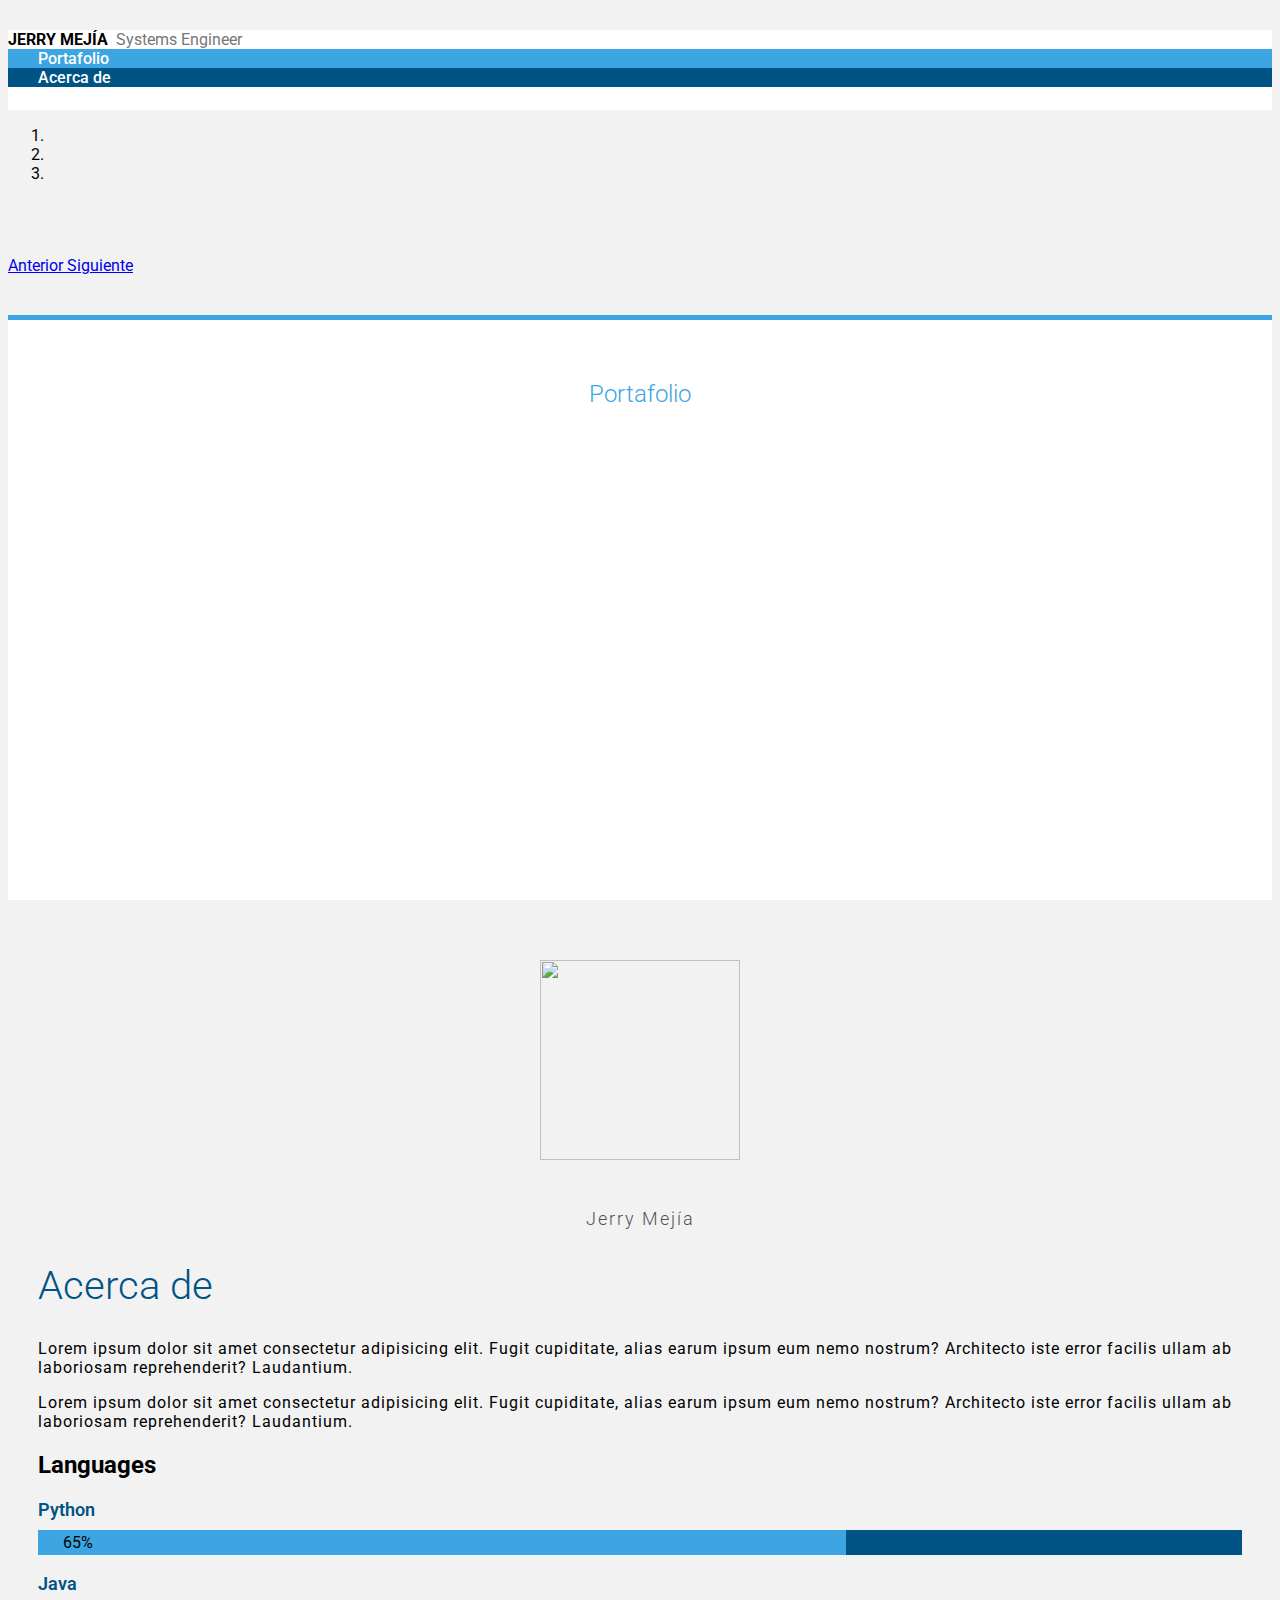
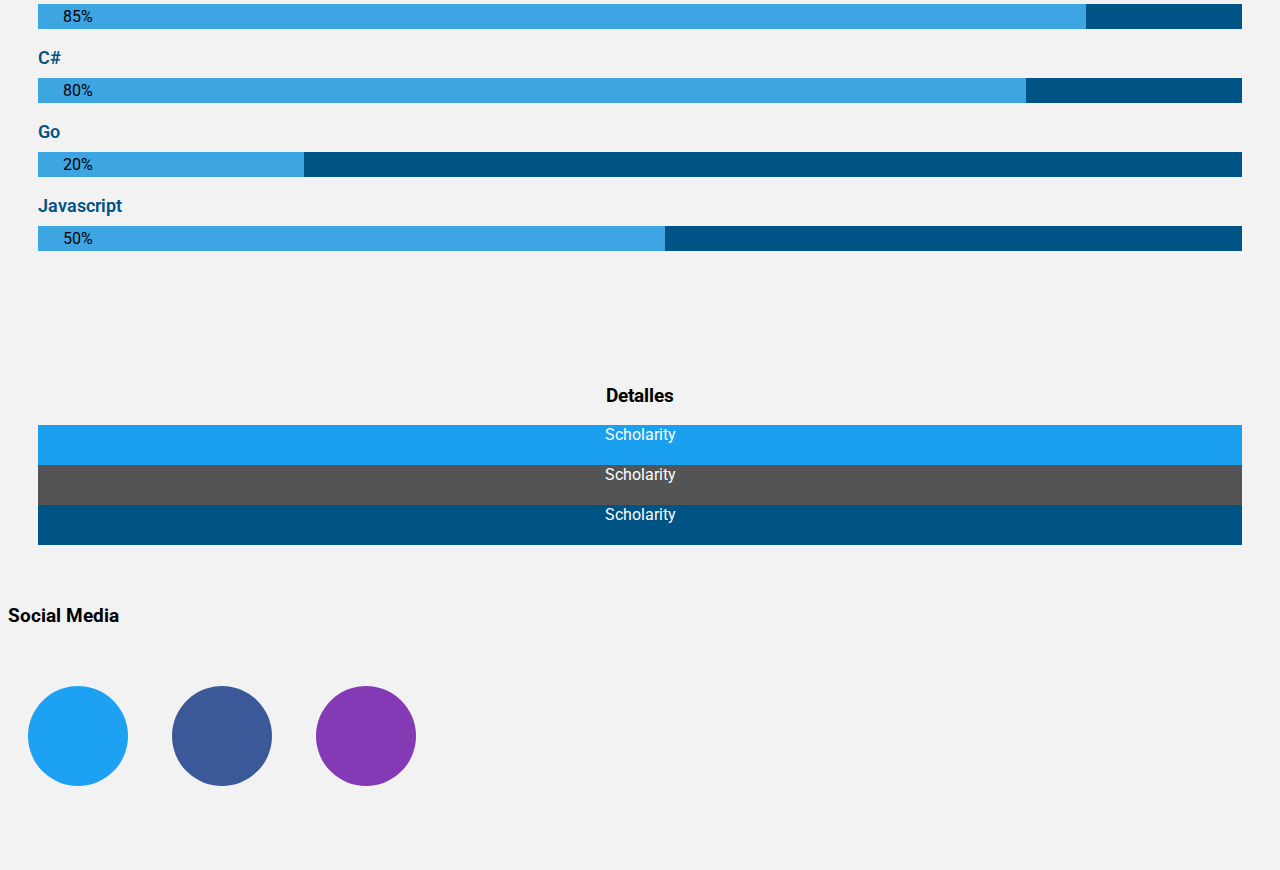
==== index.htm @ 3af6c154 "finished main page" ====
<!DOCTYPE html>
<html lang="es">

<head>
    <meta charset="UTF-8">
    <meta name="viewport" content="width=device-width, initial-scale=1.0">
    <meta http-equiv="X-UA-Compatible" content="ie=edge">
    <link rel="stylesheet" href="css/bootstrap.min.css">
    <script src="https://code.jquery.com/jquery-3.3.1.slim.min.js" integrity="sha384-q8i/X+965DzO0rT7abK41JStQIAqVgRVzpbzo5smXKp4YfRvH+8abtTE1Pi6jizo" crossorigin="anonymous"></script>
    <script src="js/bootstrap.min.js"></script>
    <link href="https://fonts.googleapis.com/css?family=Roboto:300,400,500,700" rel="stylesheet">
    <link rel="stylesheet" href="css/fontello.css">
    <link rel="stylesheet" href="css/styles.css">
    <script src="js/scripts.js"></script>
    <title>Jerry Mejia</title>
</head>

<body>
    <header>

        <div class="container">
            <div class="row nav rounded-top align-items-stretch justify-content-between">
                <div class="col-md-12 col-lg logo d-flex align-items-center justify-content-center justify-content-lg-start">
                    <h2>Jerry Mejía</h2>
                    <span class="icono icon-dot"></span>
                    <p>Systems Engineer</p>
                </div>
                <nav class="col-md-12 col-lg-auto menu d-flex align-items-stretch flex-wrap flex-sm-nowrap">
                    <a href="#portafolio" class="menu-c1 d-flex align-items-center">
                        <div class="d-flex flex-column text-center">
                            <span>Portafolio</span>
                            <i class="icono icon-briefcase"></i>
                        </div>
                    </a>
                    <a href="#acerca" class="menu-c2 d-flex align-items-center">
                        <div class="d-flex flex-column text-center">
                            <span>Acerca de</span>
                            <i class="icono icon-user"></i>
                        </div>
                    </a>
                    <!--
                    <a href="#" class="menu-c3 d-flex align-items-center">
                        <div class="d-flex flex-column text-center">
                            <span>Contacto</span>
                            <i class="icono icon-mail"></i>
                        </div>
                    </a>
                    -->
                </nav>
            </div>

            <div class="row nav-slider">
                <div class="col">
                    <section class="carousel slide" id="slider" data-ride="carousel">
                        <ol class="carousel-indicators">
                            <li data-target="#slider" data-slide-to="0" class="active"></li>
                            <li data-target="#slider" data-slide-to="1"></li>
                            <li data-target="#slider" data-slide-to="2"></li>
                        </ol>
                        <div class="carousel-inner">
                            <article class="carousel-item active">
                                <img src="img/slide1.jpg" alt="" class="d-block img-fluid">
                            </article>
                            <article class="carousel-item">
                                <img src="img/slide2.jpg" alt="" class="d-block img-fluid">
                            </article>
                            <article class="carousel-item">
                                <img src="img/slide3.jpg" alt="" class="d-block img-fluid">
                            </article>
                        </div>
                        <a href="#slider" class="carousel-control-prev" data-slide="prev">
                            <span class="carousel-control-prev-icon" aria-hidden="true"></span>
                            <span class="sr-only">Anterior</span>
                        </a>
                        <a href="#slider" class="carousel-control-next" data-slide="next">
                            <span class="carousel-control-next-icon" aria-hidden="true"></span>
                            <span class="sr-only">Siguiente</span>
                        </a>
                    </section>
                </div>
            </div>
        </div>
    </header>

    <main>
        <div class="container">
            <section class="row portafolio" id="portafolio">
                <div class="col">
                    <h2 class="titulo">Portafolio</h2>
                    <article class="row galeria justify-content-center">
                        <div class="cont-img col-6 col-lg-4">
                            <a href="#" data-toggle="modal" data-target="#modal">
                                <img src="img/img-1.jpg" class="img-fluid imagen" alt="">
                            </a>
                        </div>

                        <div class="cont-img col-12 col-lg-8">
                            <a href="#" data-toggle="modal" data-target="#modal">
                                <img src="img/img-2.jpg" class="img-fluid imagen" alt="">
                            </a>
                        </div>

                        <div class="cont-img col-12 col-lg-8">
                            <a href="#" data-toggle="modal" data-target="#modal">
                                <img src="img/img-3.jpg" class="img-fluid imagen" alt="">
                            </a>
                        </div>

                        <div class="cont-img col-6 col-lg-4">
                            <a href="#" data-toggle="modal" data-target="#modal">
                                <img src="img/img-4.jpg" class="img-fluid imagen" alt="">
                            </a>
                        </div>

                        <div class="cont-img col-6 col-lg-4">
                            <a href="#" data-toggle="modal" data-target="#modal">
                                <img src="img/img-5.jpg" class="img-fluid imagen" alt="">
                            </a>
                        </div>

                        <div class="cont-img col-6 col-lg-4">
                            <a href="#" data-toggle="modal" data-target="#modal">
                                <img src="img/img-6.jpg" class="img-fluid imagen" alt="">
                            </a>
                        </div>

                        <div class="cont-img col-6 col-lg-4">
                            <a href="#" data-toggle="modal" data-target="#modal">
                                <img src="img/img-7.jpg" class="img-fluid imagen" alt="">
                            </a>
                        </div>

                        <div class="modal fade" id="modal">
                            <div class="modal-dialog d-flex justify-content-center align-items-center">
                                <div class="modal-content">
                                    <img src="" alt="" id="img-modal">
                                </div>
                            </div>
                        </div>
                    </article>
                </div>
            </section>

            <section class="row acerca-de" id="acerca">
                <div class="col-12 col-lg-4 profile-photo">
                    <img src="img/profile.jpg" alt="" class="rounded-circle img-fluid" width="200px" height="200px">
                    <p class="nombre">Jerry Mejía</p>
                </div>
                <div class="col-12 col-lg-8 info">
                    <h2 class="titulo">Acerca de</h2>
                    <p class="resumen">Lorem ipsum dolor sit amet consectetur adipisicing elit. Fugit cupiditate, alias earum ipsum eum nemo nostrum? Architecto iste error facilis ullam ab laboriosam reprehenderit? Laudantium.</p>
                    <p class="resumen">Lorem ipsum dolor sit amet consectetur adipisicing elit. Fugit cupiditate, alias earum ipsum eum nemo nostrum? Architecto iste error facilis ullam ab laboriosam reprehenderit? Laudantium.</p>
                    <h2>Languages</h2>

                    <p class="label">Python</p>
                    <div class="progress">
                        <div class="progress-bar" style="width: 65%;">65%</div>
                    </div>
                    <p class="label">Java</p>
                    <div class="progress">
                        <div class="progress-bar" style="width: 85%;">85%</div>
                    </div>
                    <p class="label">C#</p>
                    <div class="progress">
                        <div class="progress-bar" style="width: 80%">80%</div>
                    </div>
                    <p class="label">Go</p>
                    <div class="progress">
                        <div class="progress-bar" style="width: 20%">20%</div>
                    </div>
                    <p class="label">Javascript</p>
                    <div class="progress">
                        <div class="progress-bar" style="width: 50%">50%</div>
                    </div>
                </div>
            </section>
            <section class="row links">
                <div class="col-12" style="text-align: center;">
                    <h3>Detalles</h3>
                </div>
                <article class="col-4 menu--inf menu--inf--1">
                    <a href="scholarship.htm">Scholarity</a>
                </article>
                <article class="col-4 menu--inf menu--inf--2">
                    <a href="scholarship.htm">Scholarity</a>
                </article>
                <article class="col-4 menu--inf menu--inf--3">
                    <a href="scholarship.htm">Scholarity</a>
                </article>

            </section>
        </div>
    </main>

    <footer>
        <div class="row justify-content-center">
            <h3 class="col-auto">Social Media</h3>
        </div>
        <div class="row social-media justify-content-center">

            <div class="col-auto">
                <a href="https://twitter.com/absolutefoo" target="blank" class="icono icon-twitter tw"></a>
                <a href="https://www.facebook.com/isco.mejia157" target="blank" class="icono icon-facebook fb"></a>
                <a href="https://www.instagram.com/isco_mejia15" target="blank" class="icono icon-instagram ig"></a>
            </div>
        </div>
    </footer>
</body>

</html>
---- css/styles.css ----
body {
  background: #f2f2f2;
  font-family: "Roboto", sans-serif;
}

header {
  margin-top: 30px;
}

header .nav {
  min-height: 80px;
  overflow: hidden;
  background: #fff;
}

header .logo h2,
header .logo span,
header .logo p {
  font-size: 16px;
  display: inline-block;
  margin: 0;
}

header .logo h2 {
  font-weight: 700;
  text-transform: uppercase;
}

header .logo .icono {
  color: #bfbfbf;
}

header .logo p {
  color: #777777;
}

/* Extends */
header .menu {
  padding: 0;
}

header .menu a {
  display: block;
  text-decoration: none;
  color: #fff;
  padding: 0 30px;
}

header .menu a div span {
  font-weight: 500;
}

header .menu-c1 {
  background: #3da5e2;
}

header .menu-c2 {
  background: #005385;
}

header .menu-c3 {
  background: #003855;
}

header .menu-c1:hover {
  background: #1ba0ef;
}

header .menu-c2:hover {
  background: #00426a;
}

header .menu-c3:hover {
  background: #002d44;
}

.nav-slider {
  margin-bottom: 40px;
}

.nav-slider .col {
  padding: 0;
}

.portafolio {
  background: #fff;
  border-top: 5px solid #3da5e2;
}

.portafolio .titulo {
  padding: 40px 0;
  text-align: center;
  color: #3da5e2;
  font-family: "Roboto", sans-serif;
  font-weight: 300;
}

.portafolio .galeria .cont-img {
  margin-bottom: 40px;
  max-height: 180px;
  overflow: hidden;
}

.portafolio .galeria .cont-img a {
  display: inline-block;
  background: #3da5e2;
}

.portafolio .galeria .cont-img:hover img {
  opacity: 0.3;
}

.portafolio .modal-dialog {
  width: 100%;
  height: 100%;
  max-height: 100%;
}

.modal .modal-dialog .modal-content {
  width: auto;
}

.acerca-de {
  padding: 30px;
  margin-bottom: 40px;
}

.acerca-de .profile-photo {
  margin-top: 30px;
  text-align: center;
}

.acerca-de .profile-photo img {
  margin-bottom: 30px;
}

.acerca-de .profile-photo .nombre {
  color: #545454;
  font-weight: 300;
  font-size: 18px;
  letter-spacing: 2px;
}

.acerca-de .info .titulo {
  color: #005385;
  font-family: "Roboto", sans-serif;
  font-weight: 300;
  font-size: 40px;
  margin-bottom: 30px;
}

.acerca-de .info .resumen {
  letter-spacing: 1px;
}

.acerca-de .info .label {
  font-size: 18px;
  font-weight: 600;
  color: #005385;
  margin-bottom: 10px;
}

.acerca-de .info .progress {
  background-color: #005385;
  border-radius: 0;
  margin-bottom: 15px;
  height: 25px;
}

.acerca-de .info .progress-bar {
  background-color: #3da5e2;
  line-height: 25px;
  text-align: left;
  padding-left: 25px;
}

.contacto {
  padding: 40px 0;
  border-top: 1px solid #cbcbcb;
  margin-bottom: 40px;
}

.contacto .titulo {
  color: #003855;
  font-family: "Roboto", sans-serif;
  text-align: center;
  font-weight: 300;
  font-size: 40px;
  margin-bottom: 40px;
}

.formulario textarea {
  padding: 15px;
  font-family: "Roboto", sans-serif;
  margin-bottom: 30px;
  width: 100%;
  height: 150px;
  min-height: 150px;
  max-height: 250px;
}

.formulario #submitbtn {
  font-family: "Roboto", sans-serif;
}

.social-media {
  padding: 40px 0;
  margin-bottom: 40px;
}

.social-media .icono {
  width: 100px;
  height: 100px;
  font-size: 40px;
  line-height: 100px;
  text-align: center;
  background-color: #cbcbcb;
  display: inline-block;
  margin: 0 20px;
  text-decoration: none;
  border-radius: 100px;
  transition: all 0.3s ease;
  color: #fff;
}

.social-media .tw {
  background: #1da1f2;
}

.social-media .fb {
  background: #3b5998;
}

.social-media .ig {
  background: #833ab4;
}

.links {
  padding: 30px;
  margin-bottom: 30px;
}
.links .menu--inf {
  height: 40px;
  text-align: center;
}
.links .menu--inf--1 {
  background-color: #1ba0ef;
}
.links .menu--inf--2 {
  background-color: #545454;
}
.links .menu--inf--3 {
  background-color: #005385;
}
.links .menu--inf a {
  display: block;
  text-decoration: none;
  color: #fff;
  padding: 0 30px;
}
.links .menu a {
  display: block;
  text-decoration: none;
  color: #fff;
  padding: 0 30px;
}

/*scholarity.htm*/
/* MEDIA QUERIES */
@media screen and (max-width: 991px) {
  .logo {
    height: 76px;
  }

  .menu {
    min-height: 76px;
  }

  .menu a {
    width: 100%;
  }

  .menu div {
    width: 100%;
  }

  .portafolio .galeria .cont-img:nth-child(1) {
    order: 1;
  }

  .portafolio .galeria .cont-img:nth-child(2) {
    order: 3;
  }

  .portafolio .galeria .cont-img:nth-child(3) {
    order: 6;
  }

  .portafolio .galeria .cont-img:nth-child(4) {
    order: 2;
  }

  .portafolio .galeria .cont-img:nth-child(5) {
    order: 4;
  }

  .portafolio .galeria .cont-img:nth-child(6) {
    order: 5;
  }

  .portafolio .galeria .cont-img:nth-child(7) {
    order: 7;
  }

  .modal .modal-dialog {
    width: 90%;
  }

  .modal .modal-dialog .modal-content {
    width: 100%;
    margin-left: 25px;
  }

  .modal .modal-dialog .modal-content img {
    width: 100%;
  }
}
@media screen and (max-width: 575px) {
  header {
    margin-top: 0;
    text-align: center;
  }

  header .logo h2,
header .logo p {
    font-size: 12px;
  }

  .social-media .icono {
    width: 50px;
    height: 50px;
    line-height: 50px;
    font-size: 20px;
  }
}

/*# sourceMappingURL=styles.css.map */
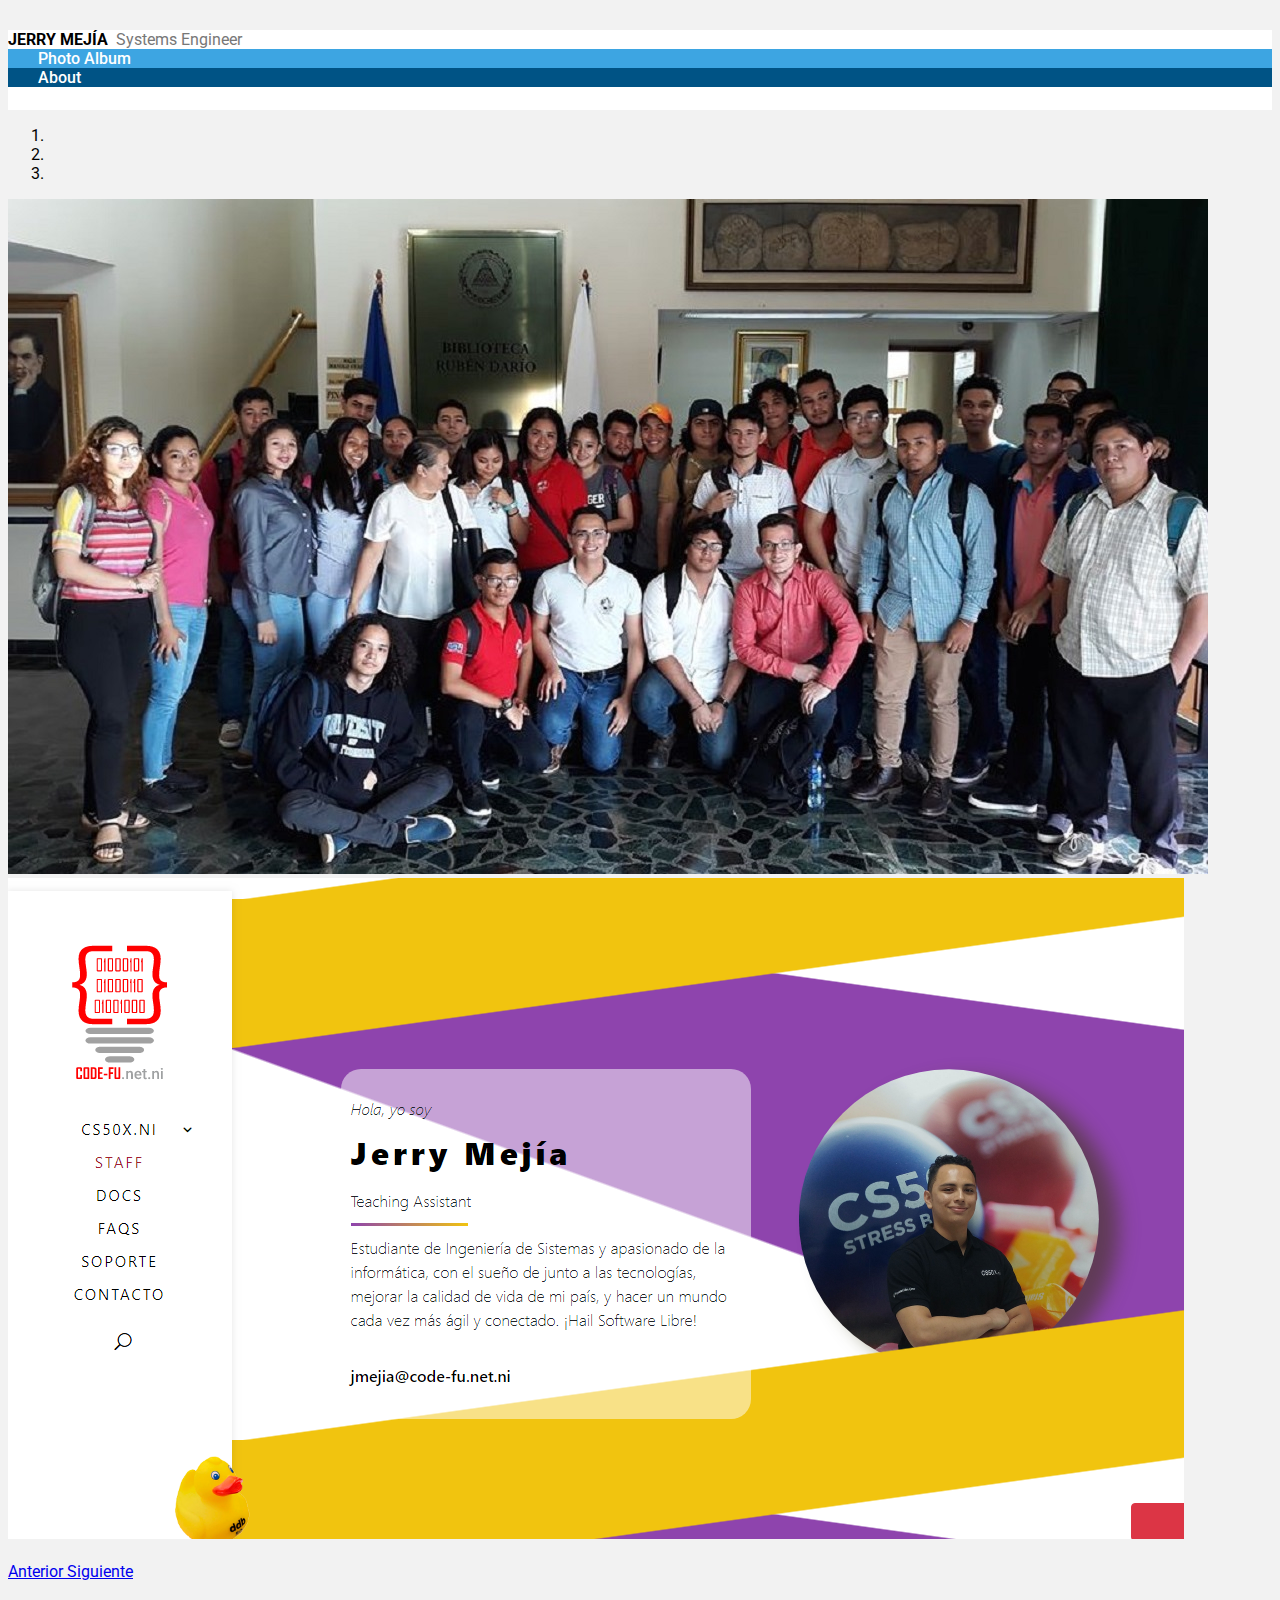
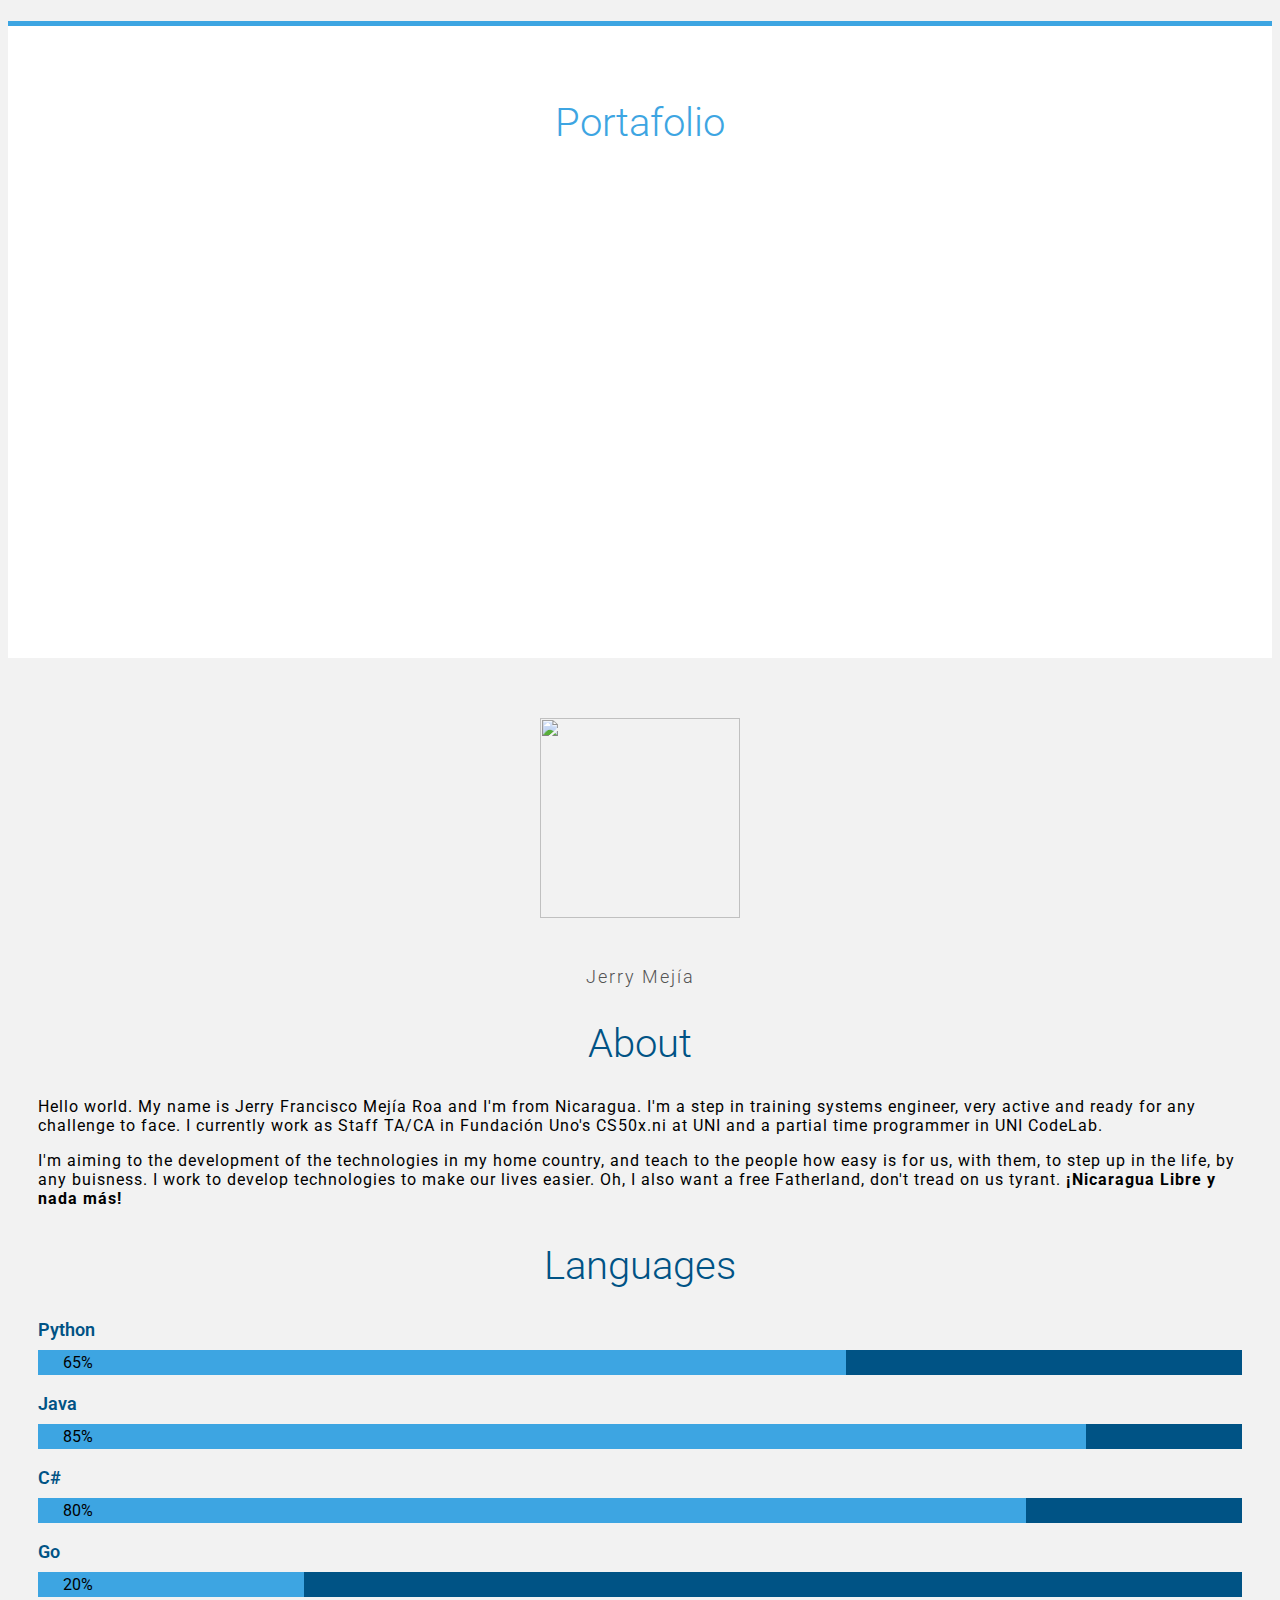
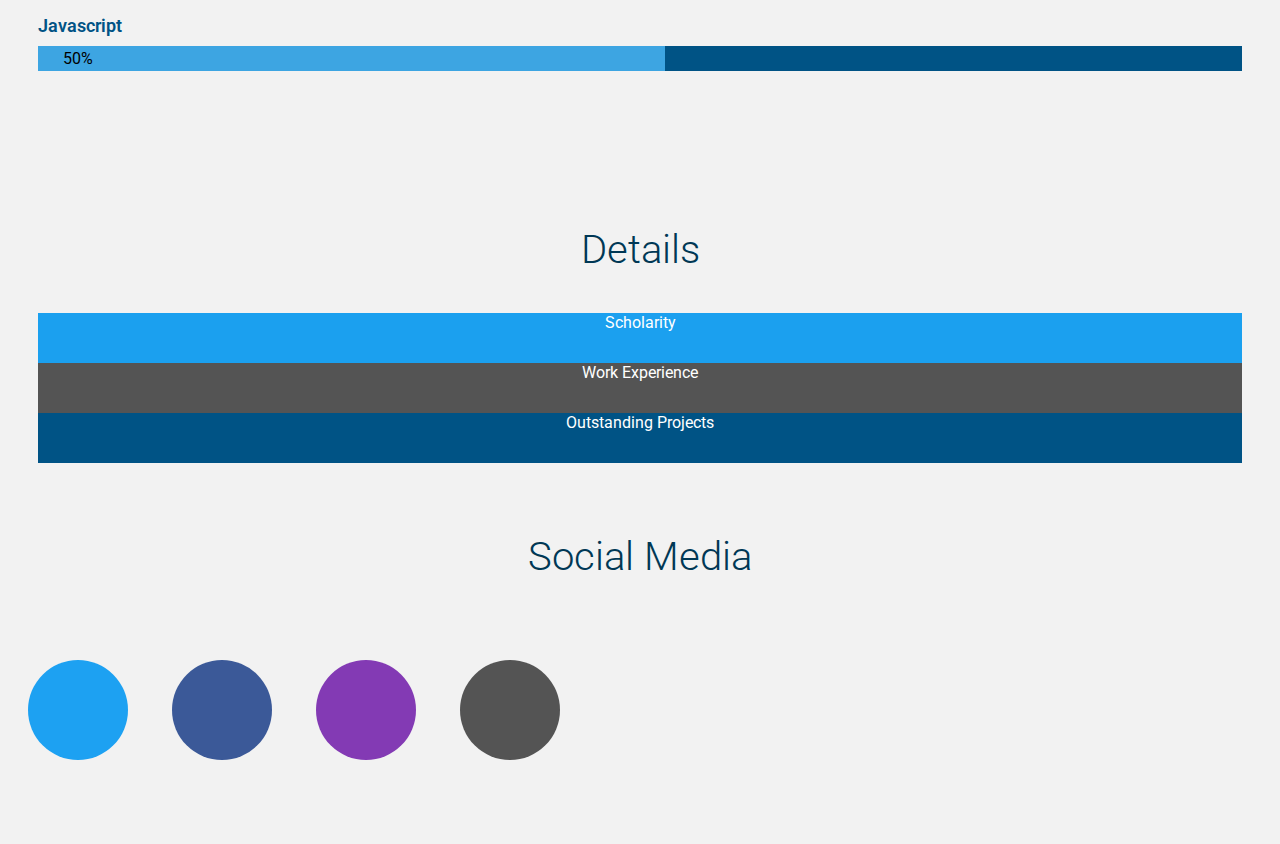
==== commit 7c538c97: "finished" ====
--- a/index.htm
+++ b/index.htm
@@ -1,5 +1,5 @@
 <!DOCTYPE html>
-<html lang="es">
+<html lang="en">
 
 <head>
     <meta charset="UTF-8">
@@ -28,13 +28,13 @@
                 <nav class="col-md-12 col-lg-auto menu d-flex align-items-stretch flex-wrap flex-sm-nowrap">
                     <a href="#portafolio" class="menu-c1 d-flex align-items-center">
                         <div class="d-flex flex-column text-center">
-                            <span>Portafolio</span>
+                            <span>Photo Album</span>
                             <i class="icono icon-briefcase"></i>
                         </div>
                     </a>
                     <a href="#acerca" class="menu-c2 d-flex align-items-center">
                         <div class="d-flex flex-column text-center">
-                            <span>Acerca de</span>
+                            <span>About</span>
                             <i class="icono icon-user"></i>
                         </div>
                     </a>
@@ -58,14 +58,14 @@
                             <li data-target="#slider" data-slide-to="2"></li>
                         </ol>
                         <div class="carousel-inner">
+                            <article class="carousel-item justify-content-center">
+                                <img src="img/sl1.jpg" alt="" class="d-block img-fluid">
+                            </article>
                             <article class="carousel-item active">
-                                <img src="img/slide1.jpg" alt="" class="d-block img-fluid">
+                                <img src="img/sl2.png" alt="" class="d-block img-fluid">
                             </article>
                             <article class="carousel-item">
-                                <img src="img/slide2.jpg" alt="" class="d-block img-fluid">
-                            </article>
-                            <article class="carousel-item">
-                                <img src="img/slide3.jpg" alt="" class="d-block img-fluid">
+                                <img src="img/sl3.jpg" alt="" class="d-block img-fluid">
                             </article>
                         </div>
                         <a href="#slider" class="carousel-control-prev" data-slide="prev">
@@ -143,14 +143,16 @@
 
             <section class="row acerca-de" id="acerca">
                 <div class="col-12 col-lg-4 profile-photo">
-                    <img src="img/profile.jpg" alt="" class="rounded-circle img-fluid" width="200px" height="200px">
+                    <img src="img/pp.jpg" alt="" class="rounded-circle img-fluid" width="200px" height="200px">
                     <p class="nombre">Jerry Mejía</p>
                 </div>
                 <div class="col-12 col-lg-8 info">
-                    <h2 class="titulo">Acerca de</h2>
-                    <p class="resumen">Lorem ipsum dolor sit amet consectetur adipisicing elit. Fugit cupiditate, alias earum ipsum eum nemo nostrum? Architecto iste error facilis ullam ab laboriosam reprehenderit? Laudantium.</p>
-                    <p class="resumen">Lorem ipsum dolor sit amet consectetur adipisicing elit. Fugit cupiditate, alias earum ipsum eum nemo nostrum? Architecto iste error facilis ullam ab laboriosam reprehenderit? Laudantium.</p>
-                    <h2>Languages</h2>
+                    <h2 class="titulo">About</h2>
+                    <p class="resumen">Hello world. My name is Jerry Francisco Mejía Roa and I'm from Nicaragua. I'm a step in training systems engineer, very active and ready for any challenge to face. I currently work as Staff TA/CA in Fundación Uno's CS50x.ni at UNI
+                        and a partial time programmer in UNI CodeLab.</p>
+                    <p class="resumen">I'm aiming to the development of the technologies in my home country, and teach to the people how easy is for us, with them, to step up in the life, by any buisness. I work to develop technologies to make our lives easier. Oh, I also
+                        want a free Fatherland, don't tread on us tyrant. <strong>¡Nicaragua Libre y nada más!</strong></p>
+                    <h2 class="titulo">Languages</h2>
 
                     <p class="label">Python</p>
                     <div class="progress">
@@ -176,16 +178,16 @@
             </section>
             <section class="row links">
                 <div class="col-12" style="text-align: center;">
-                    <h3>Detalles</h3>
+                    <h3 class="titulo">Details</h3>
                 </div>
                 <article class="col-4 menu--inf menu--inf--1">
                     <a href="scholarship.htm">Scholarity</a>
                 </article>
                 <article class="col-4 menu--inf menu--inf--2">
-                    <a href="scholarship.htm">Scholarity</a>
+                    <a href="works.htm">Work Experience</a>
                 </article>
                 <article class="col-4 menu--inf menu--inf--3">
-                    <a href="scholarship.htm">Scholarity</a>
+                    <a href="projects.htm">Outstanding Projects</a>
                 </article>
 
             </section>
@@ -194,7 +196,7 @@
 
     <footer>
         <div class="row justify-content-center">
-            <h3 class="col-auto">Social Media</h3>
+            <h3 class="col-auto titulo">Social Media</h3>
         </div>
         <div class="row social-media justify-content-center">
 
@@ -202,6 +204,7 @@
                 <a href="https://twitter.com/absolutefoo" target="blank" class="icono icon-twitter tw"></a>
                 <a href="https://www.facebook.com/isco.mejia157" target="blank" class="icono icon-facebook fb"></a>
                 <a href="https://www.instagram.com/isco_mejia15" target="blank" class="icono icon-instagram ig"></a>
+                <a href="mailto:jf_mejiar547@live.com" class="icono icon-mail mail"></a>
             </div>
         </div>
     </footer>
--- a/css/styles.css
+++ b/css/styles.css
@@ -201,6 +201,15 @@
 
 .formulario #submitbtn {
   font-family: "Roboto", sans-serif;
+}
+
+.titulo {
+  color: #003855;
+  font-family: "Roboto", sans-serif;
+  text-align: center;
+  font-weight: 300;
+  font-size: 40px;
+  margin-bottom: 40px;
 }
 
 .social-media {
@@ -235,12 +244,16 @@
   background: #833ab4;
 }
 
+.social-media .mail {
+  background: #545454;
+}
+
 .links {
   padding: 30px;
   margin-bottom: 30px;
 }
 .links .menu--inf {
-  height: 40px;
+  height: 50px;
   text-align: center;
 }
 .links .menu--inf--1 {
@@ -265,8 +278,54 @@
   padding: 0 30px;
 }
 
+.jumbotron {
+  margin: 0;
+  color: #1ba0ef;
+  text-align: center;
+  height: 50px;
+}
+
 /*scholarity.htm*/
+.schol .s-list {
+  margin-top: 20px;
+  border-top: #1ba0ef solid 5px;
+}
+.schol .s-list ul {
+  margin-top: 15px;
+}
+.schol .s-list .list-index {
+  font-weight: 500;
+  color: #005385;
+}
+
+/*Projects*/
+.proj-table-cont {
+  margin-top: 20px;
+  border-top: #1ba0ef solid 5px;
+}
+.proj-table-cont table tbody tr td .btn-light {
+  border: #777777 solid 1px;
+}
+
+/*Works*/
+.werks .s-list {
+  margin-top: 20px;
+  border-top: #1ba0ef solid 5px;
+}
+.werks .s-list ul {
+  margin-top: 15px;
+}
+.werks .s-list .list-index {
+  font-weight: 500;
+  color: #005385;
+}
+
 /* MEDIA QUERIES */
+@media screen and (max-width: 1199px) {
+  .carousel img {
+    min-width: 100%;
+  }
+}
 @media screen and (max-width: 991px) {
   .logo {
     height: 76px;
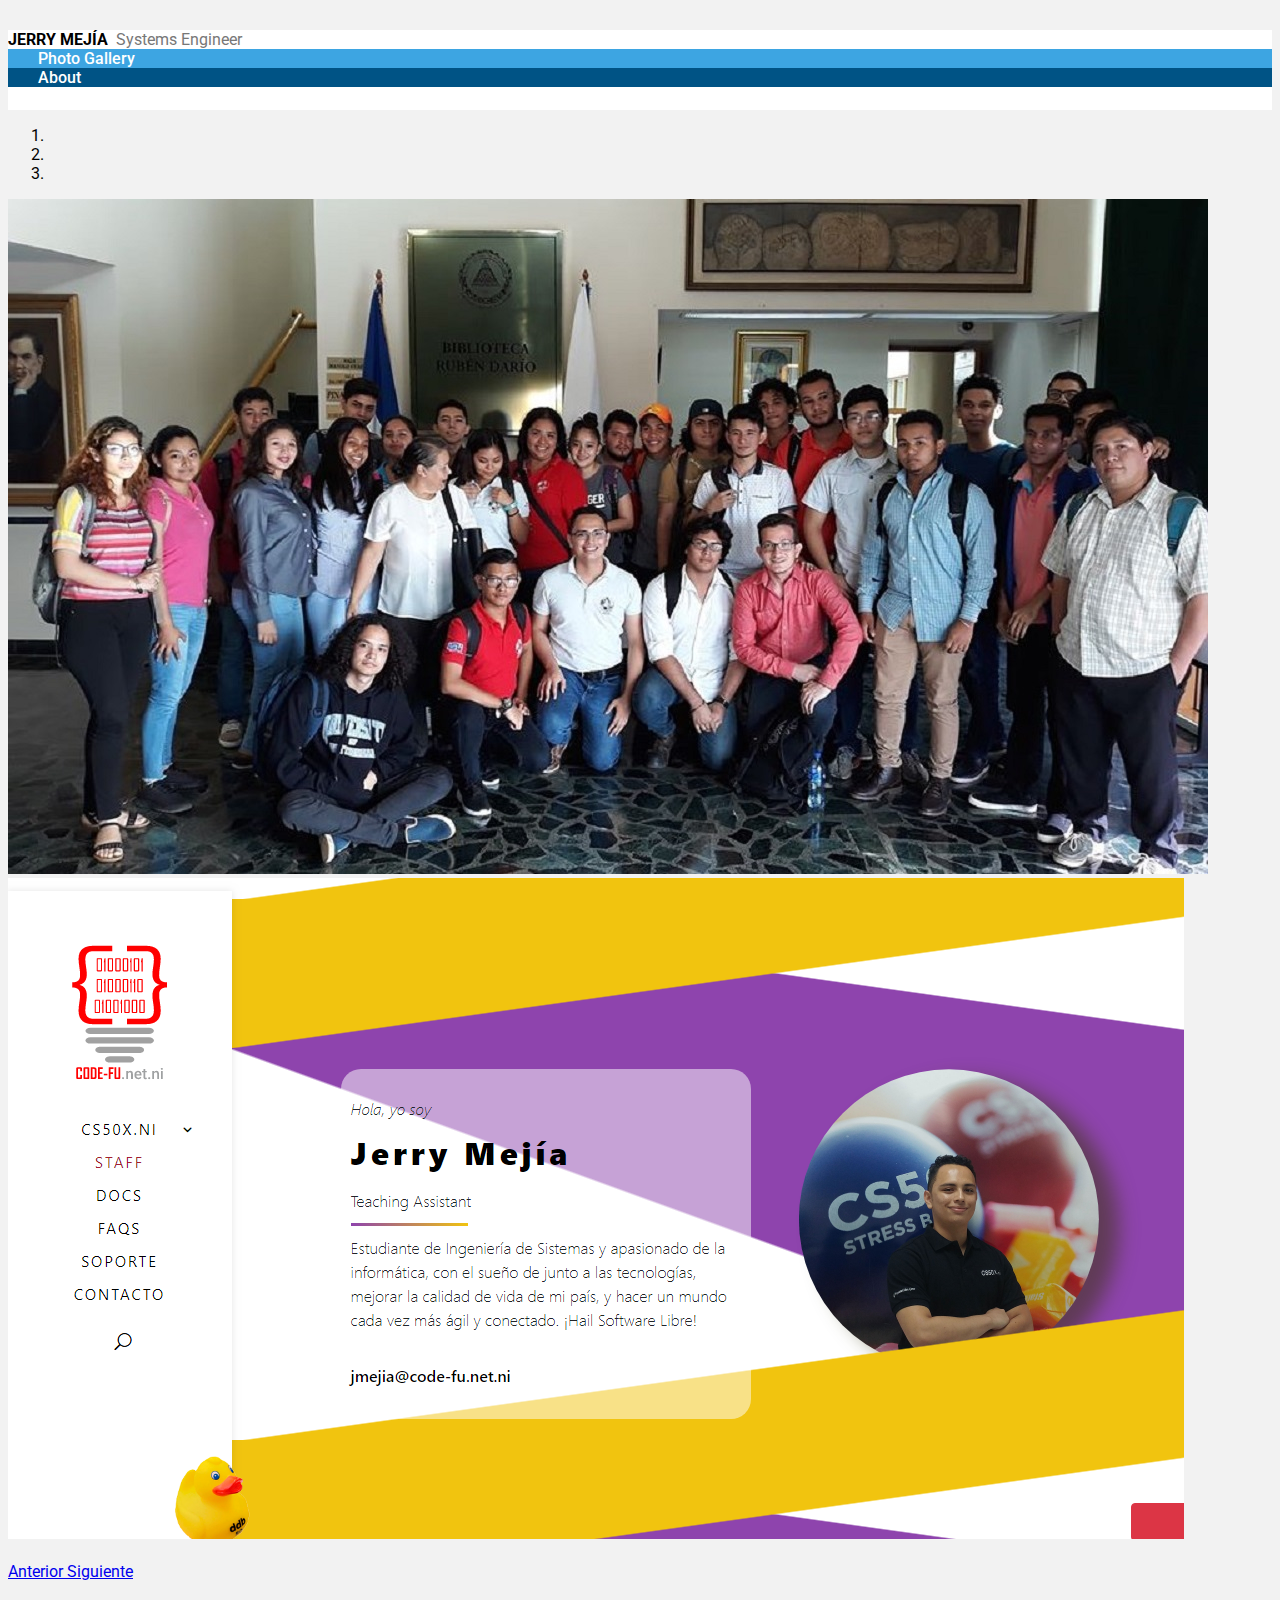
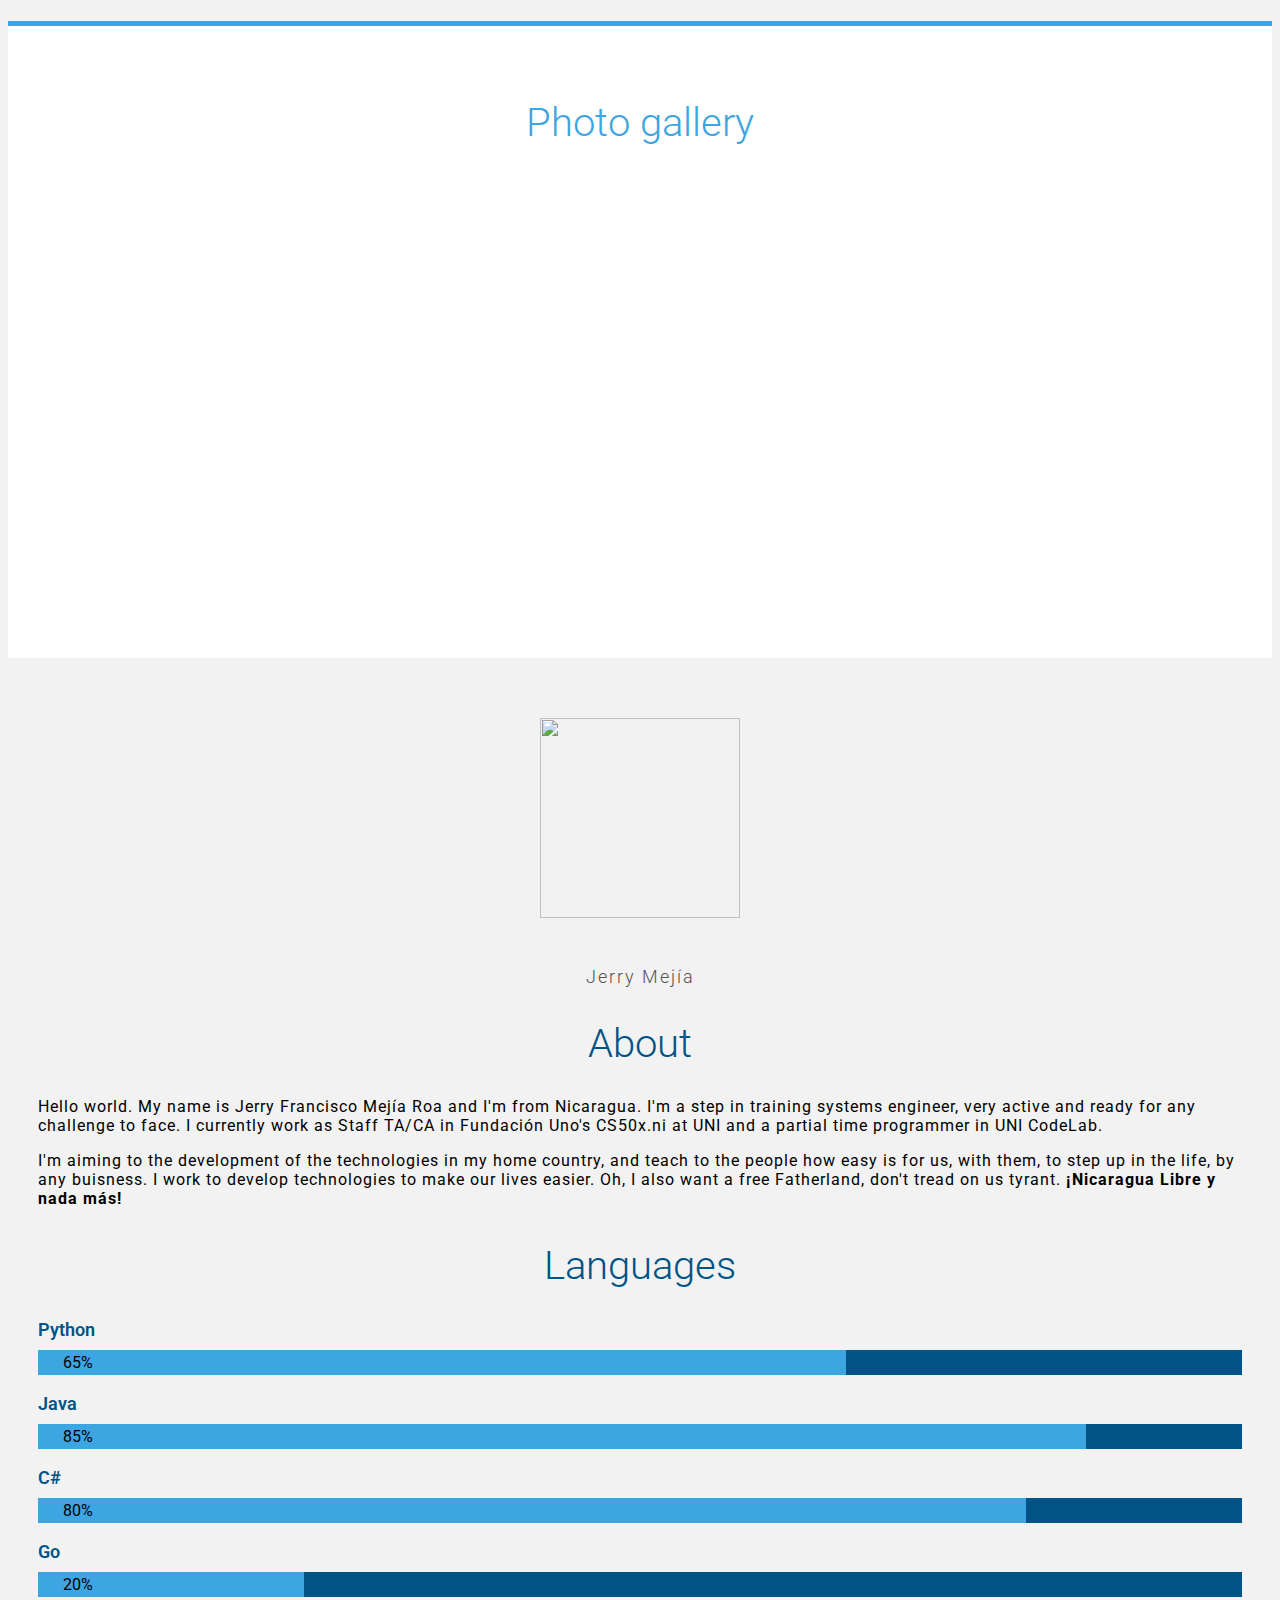
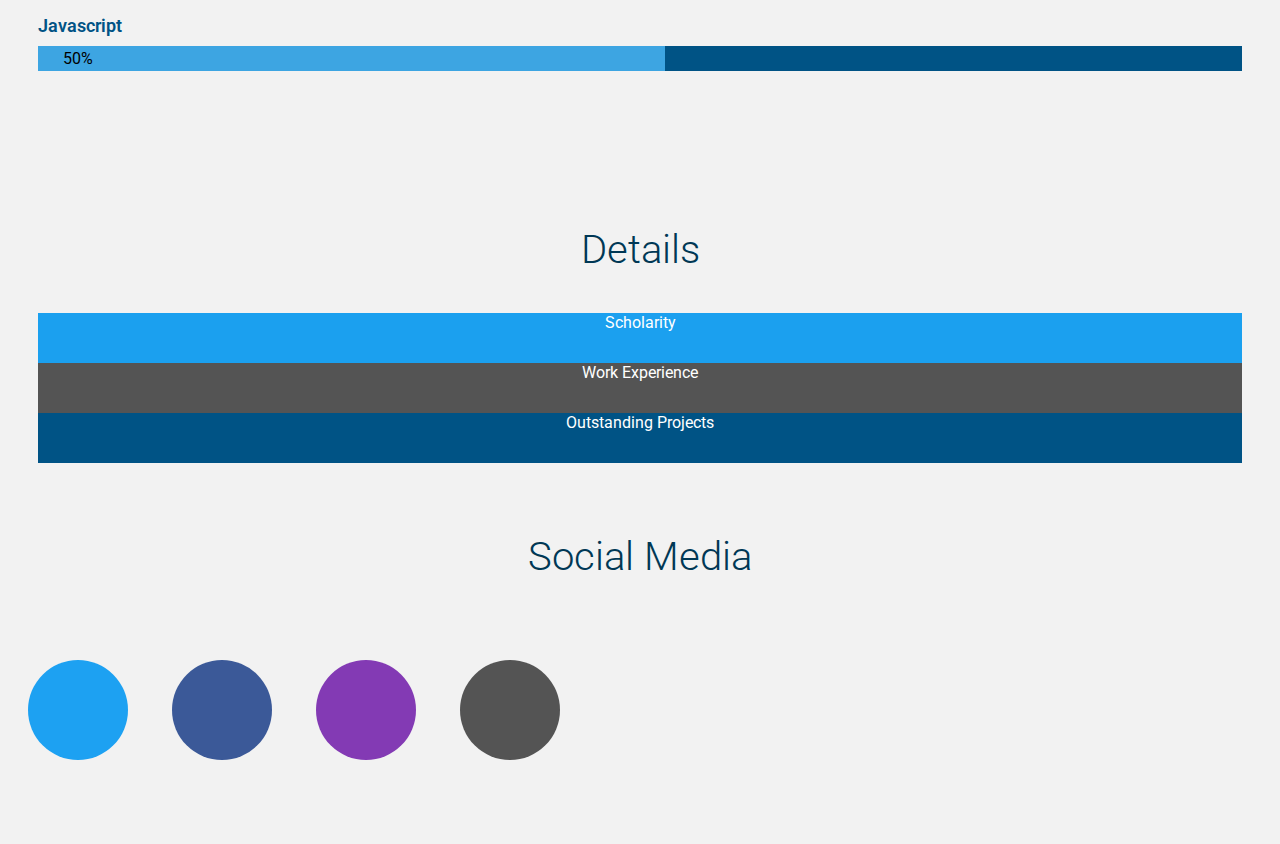
==== commit 34791baa: "minor details checkered" ====
--- a/index.htm
+++ b/index.htm
@@ -28,7 +28,7 @@
                 <nav class="col-md-12 col-lg-auto menu d-flex align-items-stretch flex-wrap flex-sm-nowrap">
                     <a href="#portafolio" class="menu-c1 d-flex align-items-center">
                         <div class="d-flex flex-column text-center">
-                            <span>Photo Album</span>
+                            <span>Photo Gallery</span>
                             <i class="icono icon-briefcase"></i>
                         </div>
                     </a>
@@ -86,7 +86,7 @@
         <div class="container">
             <section class="row portafolio" id="portafolio">
                 <div class="col">
-                    <h2 class="titulo">Portafolio</h2>
+                    <h2 class="titulo">Photo gallery</h2>
                     <article class="row galeria justify-content-center">
                         <div class="cont-img col-6 col-lg-4">
                             <a href="#" data-toggle="modal" data-target="#modal">
@@ -180,13 +180,13 @@
                 <div class="col-12" style="text-align: center;">
                     <h3 class="titulo">Details</h3>
                 </div>
-                <article class="col-4 menu--inf menu--inf--1">
+                <article class="col-md-4 col-12 menu--inf menu--inf--1">
                     <a href="scholarship.htm">Scholarity</a>
                 </article>
-                <article class="col-4 menu--inf menu--inf--2">
+                <article class="col-md-4 col-12 menu--inf menu--inf--2">
                     <a href="works.htm">Work Experience</a>
                 </article>
-                <article class="col-4 menu--inf menu--inf--3">
+                <article class="col-md-4 col-12 menu--inf menu--inf--3">
                     <a href="projects.htm">Outstanding Projects</a>
                 </article>
 
--- a/css/styles.css
+++ b/css/styles.css
@@ -401,6 +401,15 @@
     line-height: 50px;
     font-size: 20px;
   }
+
+  .table-cont {
+    display: block;
+    overflow-y: scroll;
+  }
+
+  .jumbotron {
+    height: 150px;
+  }
 }
 
 /*# sourceMappingURL=styles.css.map */
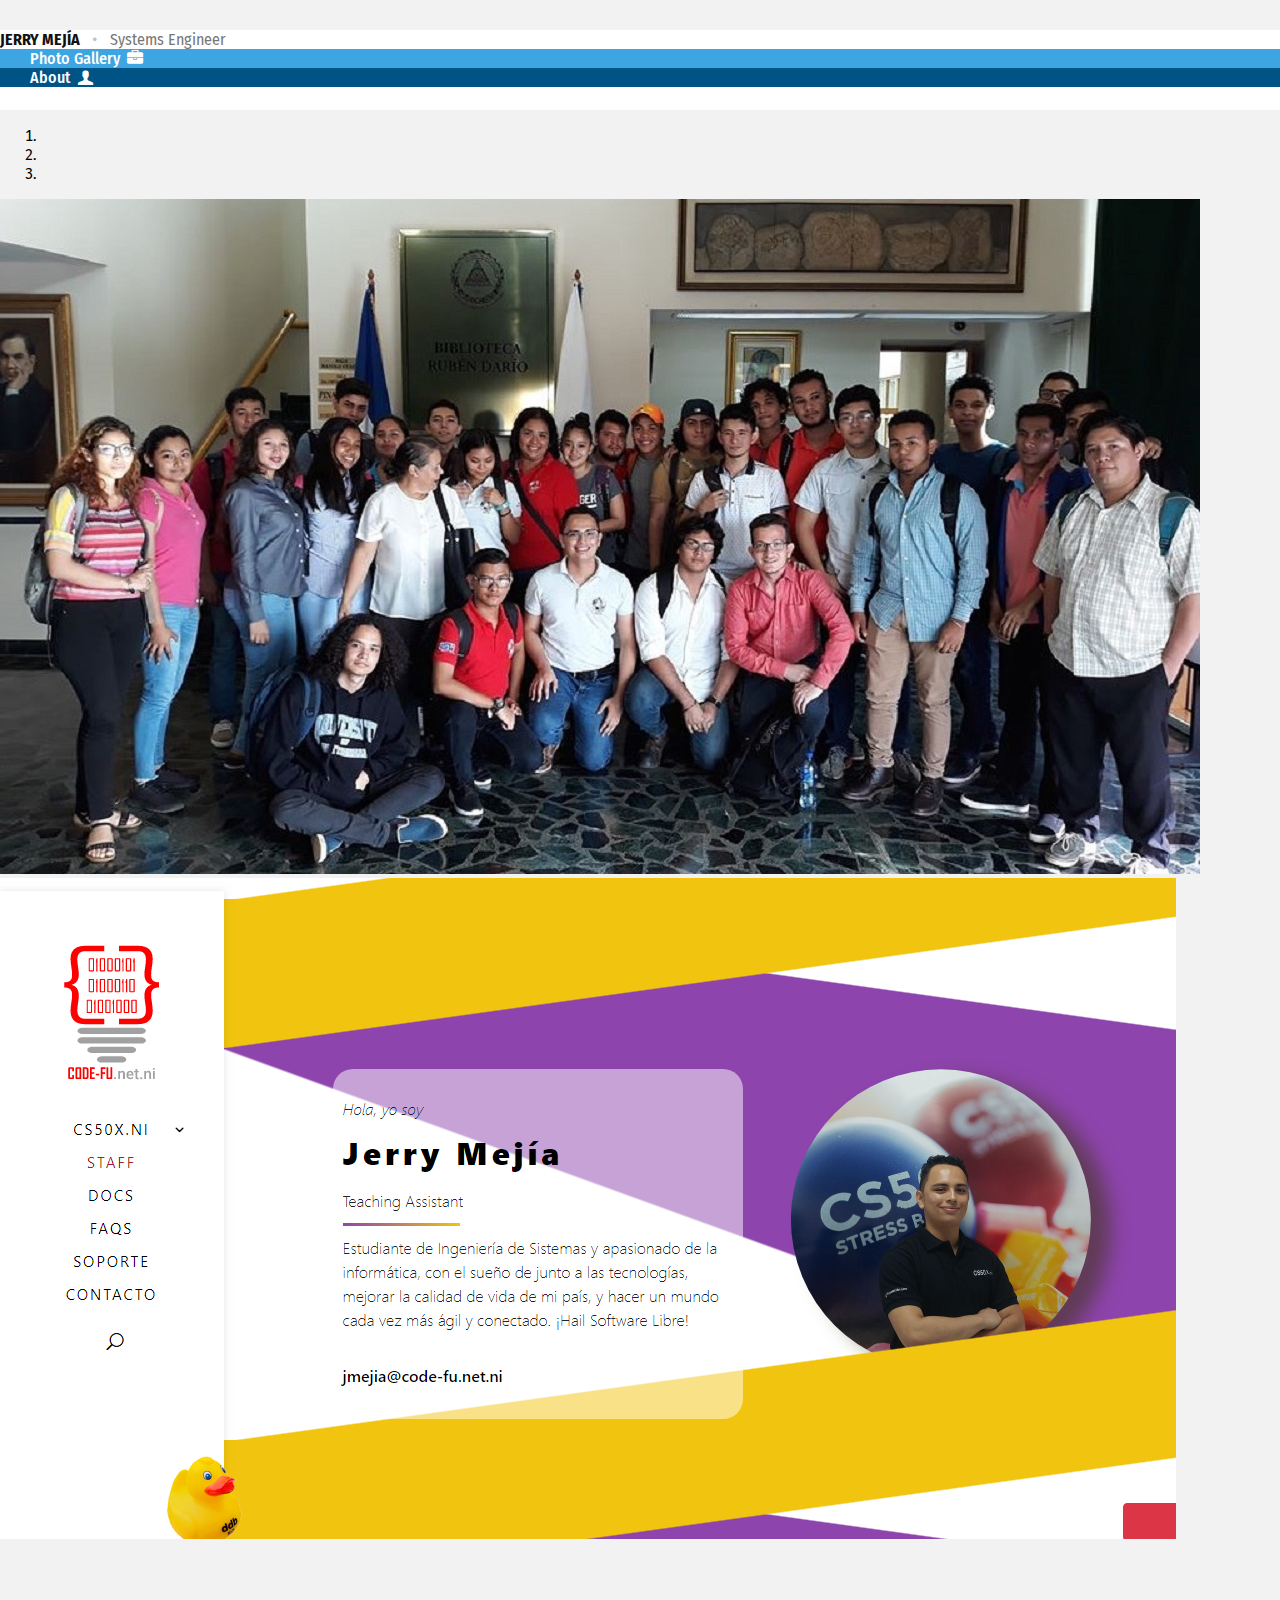
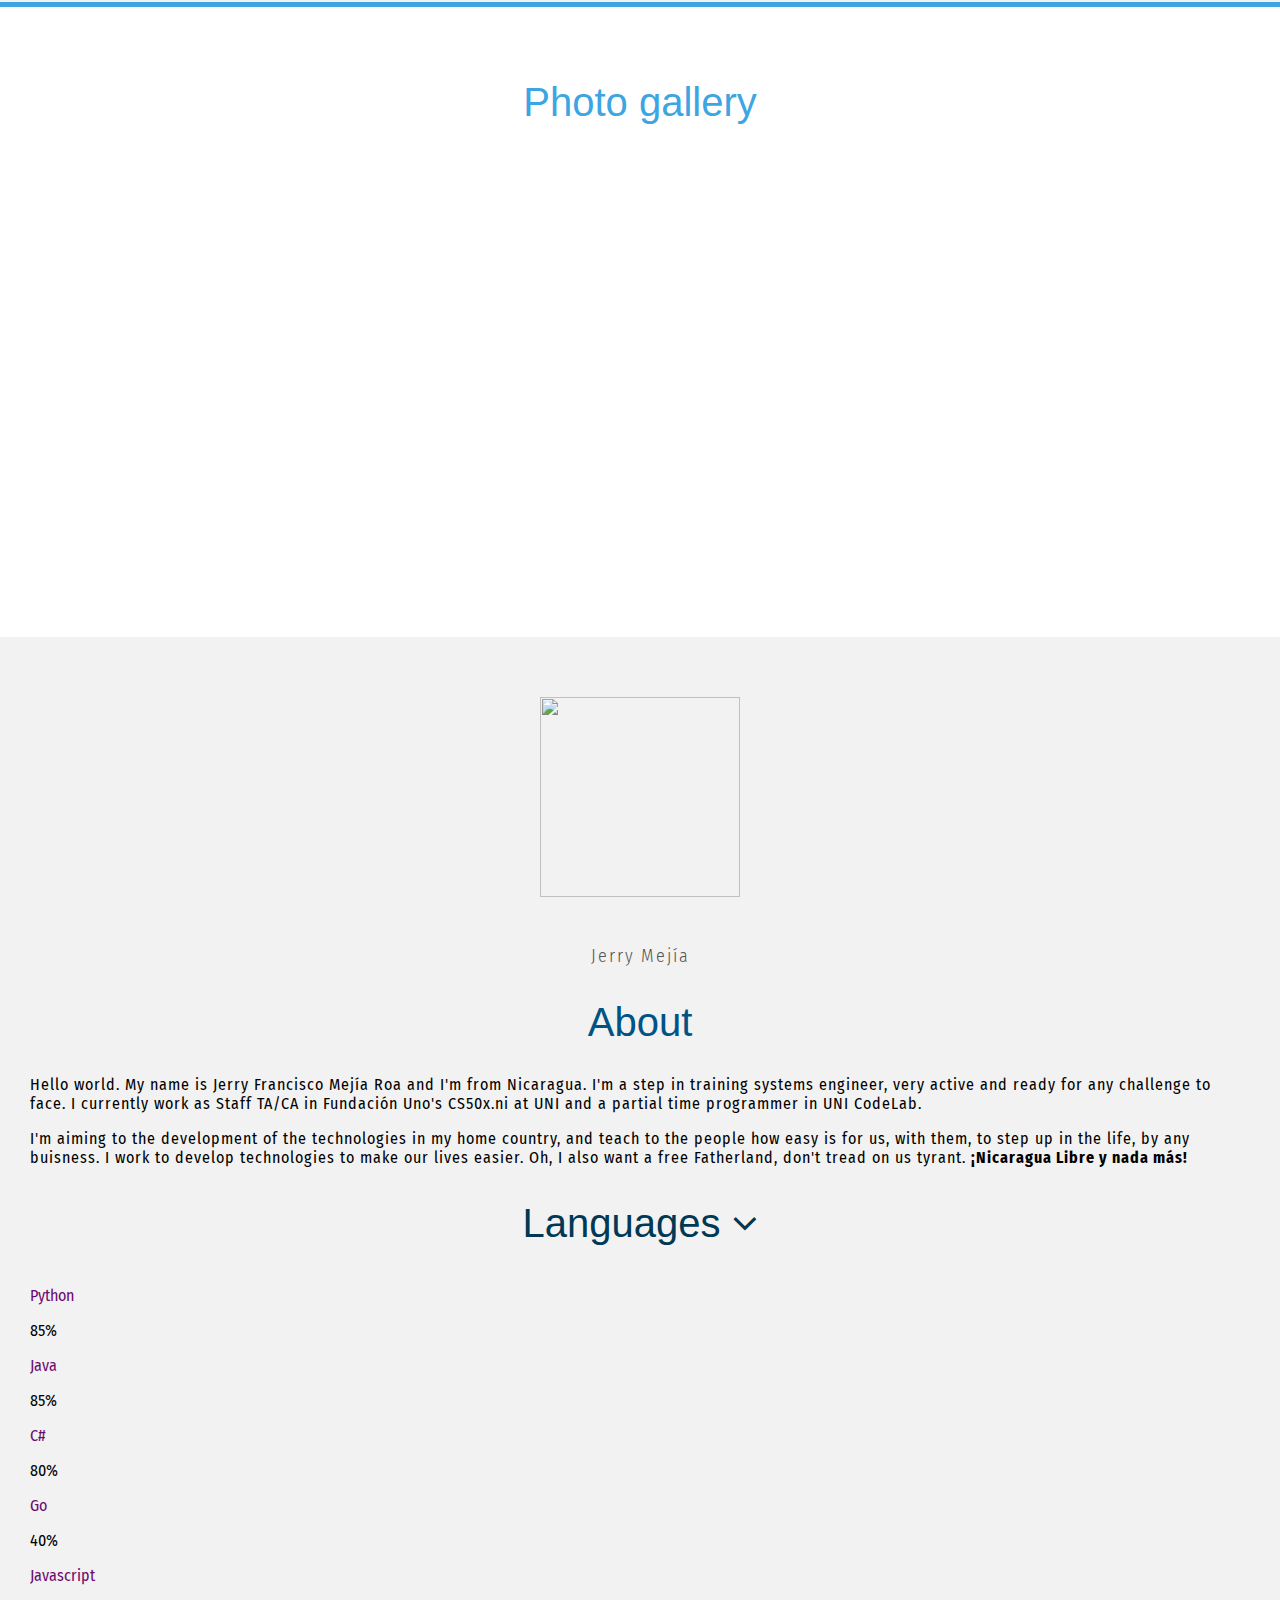
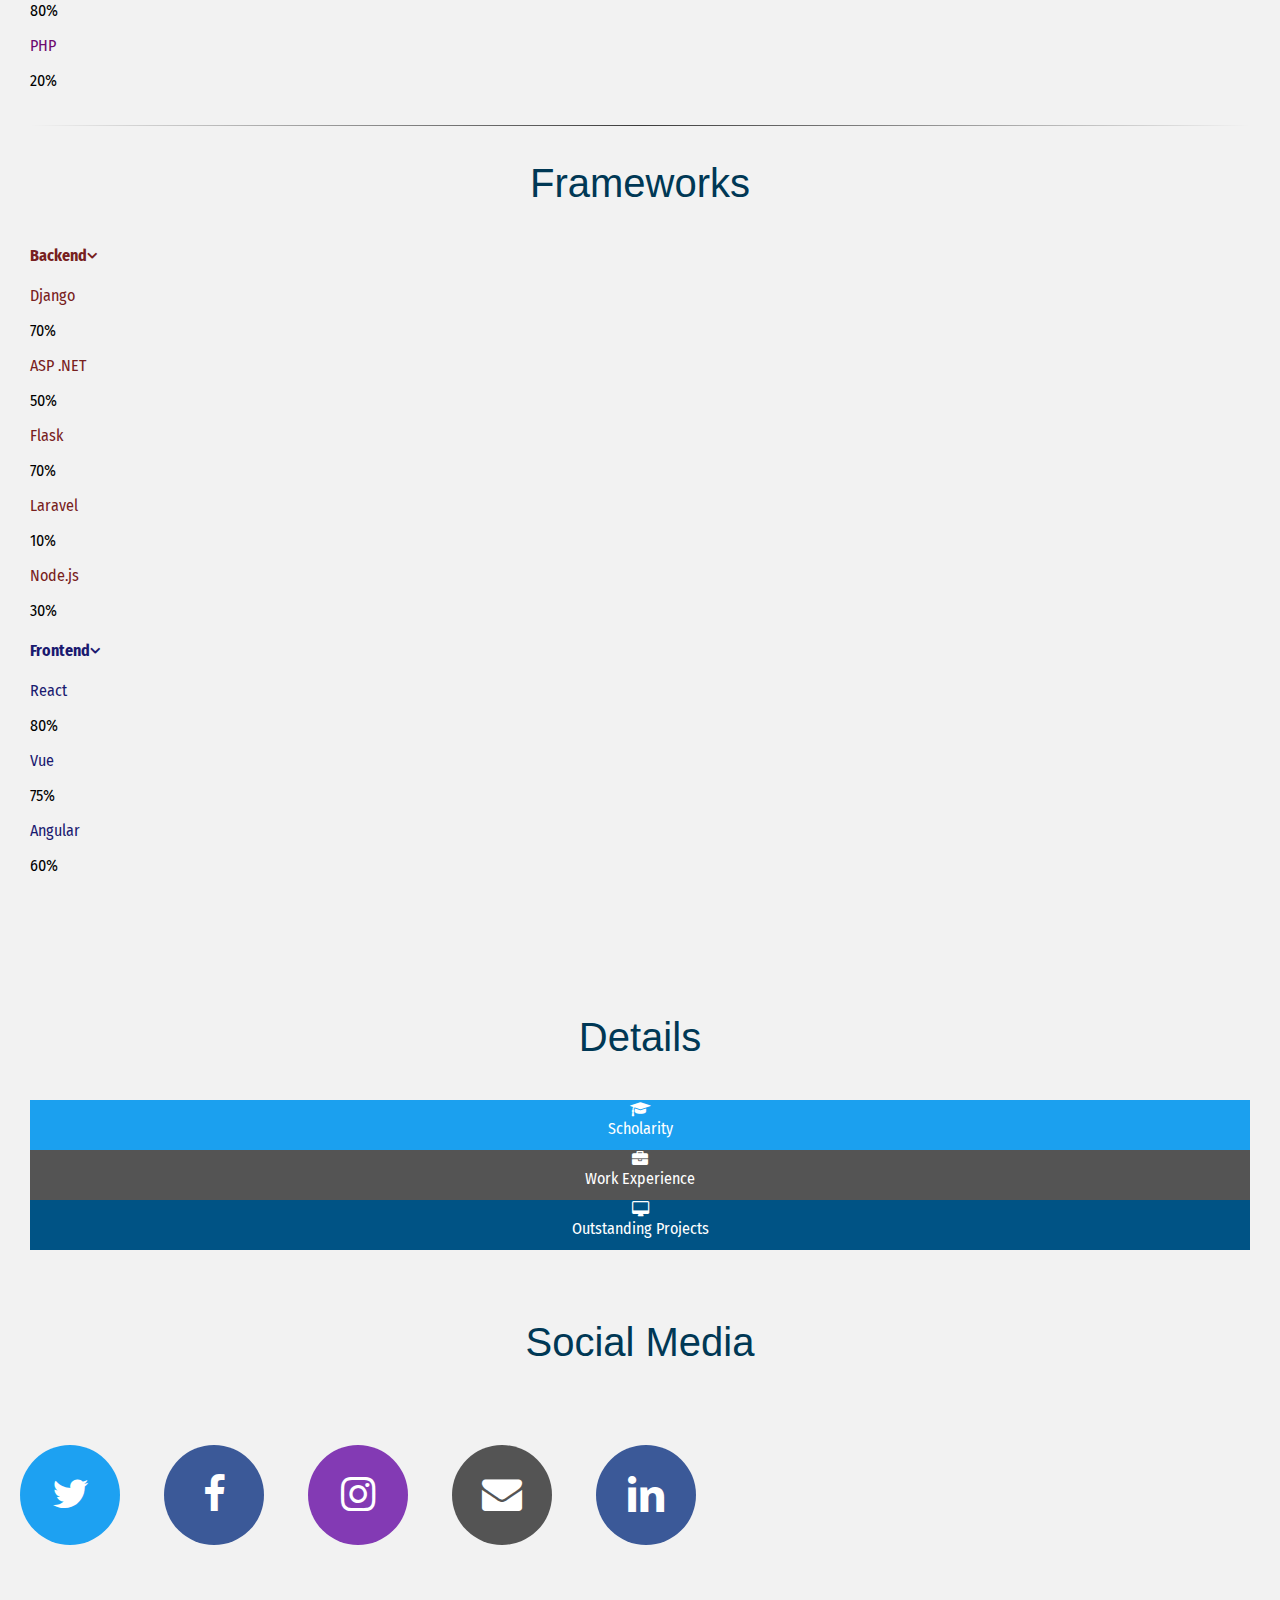
==== commit 6322318d: ":bookmark: - Updated July 2020" ====
--- a/index.htm
+++ b/index.htm
@@ -6,9 +6,14 @@
     <meta name="viewport" content="width=device-width, initial-scale=1.0">
     <meta http-equiv="X-UA-Compatible" content="ie=edge">
     <link rel="stylesheet" href="css/bootstrap.min.css">
-    <script src="https://code.jquery.com/jquery-3.3.1.slim.min.js" integrity="sha384-q8i/X+965DzO0rT7abK41JStQIAqVgRVzpbzo5smXKp4YfRvH+8abtTE1Pi6jizo" crossorigin="anonymous"></script>
+    <script src="https://code.jquery.com/jquery-3.3.1.slim.min.js"
+        integrity="sha384-q8i/X+965DzO0rT7abK41JStQIAqVgRVzpbzo5smXKp4YfRvH+8abtTE1Pi6jizo" crossorigin="anonymous">
+    </script>
     <script src="js/bootstrap.min.js"></script>
-    <link href="https://fonts.googleapis.com/css?family=Roboto:300,400,500,700" rel="stylesheet">
+    <link href="https://fonts.googleapis.com/css2?family=Fira+Sans+Condensed:wght@300;400;500;700&display=swap"
+        rel="stylesheet">
+    <link rel="stylesheet" href="https://stackpath.bootstrapcdn.com/font-awesome/4.7.0/css/font-awesome.min.css"
+        integrity="sha384-wvfXpqpZZVQGK6TAh5PVlGOfQNHSoD2xbE+QkPxCAFlNEevoEH3Sl0sibVcOQVnN" crossorigin="anonymous">
     <link rel="stylesheet" href="css/fontello.css">
     <link rel="stylesheet" href="css/styles.css">
     <script src="js/scripts.js"></script>
@@ -20,8 +25,9 @@
 
         <div class="container">
             <div class="row nav rounded-top align-items-stretch justify-content-between">
-                <div class="col-md-12 col-lg logo d-flex align-items-center justify-content-center justify-content-lg-start">
-                    <h2>Jerry Mejía</h2>
+                <div
+                    class="col-md-12 col-lg logo d-flex align-items-center justify-content-center justify-content-lg-start">
+                    <a style="text-decoration: none; color:#111111;" href="index.htm"><h2>Jerry Mejía</h2></a>
                     <span class="icono icon-dot"></span>
                     <p>Systems Engineer</p>
                 </div>
@@ -35,7 +41,7 @@
                     <a href="#acerca" class="menu-c2 d-flex align-items-center">
                         <div class="d-flex flex-column text-center">
                             <span>About</span>
-                            <i class="icono icon-user"></i>
+                            <i class="icono icon-user-1"></i>
                         </div>
                     </a>
                     <!--
@@ -148,46 +154,115 @@
                 </div>
                 <div class="col-12 col-lg-8 info">
                     <h2 class="titulo">About</h2>
-                    <p class="resumen">Hello world. My name is Jerry Francisco Mejía Roa and I'm from Nicaragua. I'm a step in training systems engineer, very active and ready for any challenge to face. I currently work as Staff TA/CA in Fundación Uno's CS50x.ni at UNI
+                    <p class="resumen">Hello world. My name is Jerry Francisco Mejía Roa and I'm from Nicaragua. I'm a
+                        step in training systems engineer, very active and ready for any challenge to face. I currently
+                        work as Staff TA/CA in Fundación Uno's CS50x.ni at UNI
                         and a partial time programmer in UNI CodeLab.</p>
-                    <p class="resumen">I'm aiming to the development of the technologies in my home country, and teach to the people how easy is for us, with them, to step up in the life, by any buisness. I work to develop technologies to make our lives easier. Oh, I also
-                        want a free Fatherland, don't tread on us tyrant. <strong>¡Nicaragua Libre y nada más!</strong></p>
-                    <h2 class="titulo">Languages</h2>
-
-                    <p class="label">Python</p>
-                    <div class="progress">
-                        <div class="progress-bar" style="width: 65%;">65%</div>
+                    <p class="resumen">I'm aiming to the development of the technologies in my home country, and teach
+                        to the people how easy is for us, with them, to step up in the life, by any buisness. I work to
+                        develop technologies to make our lives easier. Oh, I also
+                        want a free Fatherland, don't tread on us tyrant. <strong>¡Nicaragua Libre y nada más!</strong>
+                    </p>
+
+                </div>
+                <div class="col-12">
+                    <a id="lang-toggle" style="text-decoration: none;" data-toggle="collapse" href="#langs-collapse" role="button"
+                        aria-expanded="false" aria-controls="langs-collapse">
+                        <h2 class="titulo lang">Languages </h2>
+                    </a>
+
+                    <div id="langs-collapse" class="collapse">
+                        <p class="label lang">Python</p>
+                        <div class="progress">
+                            <div class="progress-bar" style="width: 85%;">85%</div>
+                        </div>
+                        <p class="label lang">Java</p>
+                        <div class="progress">
+                            <div class="progress-bar" style="width: 85%;">85%</div>
+                        </div>
+                        <p class="label lang">C#</p>
+                        <div class="progress">
+                            <div class="progress-bar" style="width: 80%">80%</div>
+                        </div>
+                        <p class="label lang">Go</p>
+                        <div class="progress">
+                            <div class="progress-bar" style="width: 40%">40%</div>
+                        </div>
+                        <p class="label lang">Javascript</p>
+                        <div class="progress">
+                            <div class="progress-bar" style="width: 80%">80%</div>
+                        </div>
+                        <p class="label lang">PHP</p>
+                        <div class="progress">
+                            <div class="progress-bar" style="width: 20%">20%</div>
+                        </div>
                     </div>
-                    <p class="label">Java</p>
-                    <div class="progress">
-                        <div class="progress-bar" style="width: 85%;">85%</div>
+
+                    <hr class="style-two">
+
+                    <h2 class="titulo">Frameworks</h2>
+
+                    <a id="bkends-toggle" style="text-decoration: none;" data-toggle="collapse" href="#bkends-collapse" role="button"
+                        aria-expanded="false" aria-controls="bkends-collapse">
+                        <h4 class="bkends">Backend</h4>
+                    </a>
+
+                    <div class="collapse" id="bkends-collapse">
+                        <p class="label bkends">Django</p>
+                        <div class="progress">
+                            <div class="progress-bar" style="width: 70%;">70%</div>
+                        </div>
+                        <p class="label bkends">ASP .NET</p>
+                        <div class="progress">
+                            <div class="progress-bar" style="width: 50%">50%</div>
+                        </div>
+                        <p class="label bkends">Flask</p>
+                        <div class="progress">
+                            <div class="progress-bar" style="width: 70%">70%</div>
+                        </div>
+                        <p class="label bkends">Laravel</p>
+                        <div class="progress">
+                            <div class="progress-bar" style="width: 10%">10%</div>
+                        </div>
+                        <p class="label bkends">Node.js</p>
+                        <div class="progress">
+                            <div class="progress-bar" style="width: 30%">30%</div>
+                        </div>
                     </div>
-                    <p class="label">C#</p>
-                    <div class="progress">
-                        <div class="progress-bar" style="width: 80%">80%</div>
+
+                    <a id="fends-toggle" style="text-decoration: none; margin-top: 4em;" data-toggle="collapse" href="#fends-collapse"
+                        role="button" aria-expanded="false" aria-controls="fends-collapse">
+                        <h4 class="fends">Frontend</h4>
+                    </a>
+                    <div class="collapse" id="fends-collapse">
+                        <p class="label fends">React</p>
+                        <div class="progress">
+                            <div class="progress-bar" style="width: 80%;">80%</div>
+                        </div>
+                        <p class="label fends">Vue</p>
+                        <div class="progress">
+                            <div class="progress-bar" style="width: 75%">75%</div>
+                        </div>
+                        <p class="label fends">Angular</p>
+                        <div class="progress">
+                            <div class="progress-bar" style="width: 60%">60%</div>
+                        </div>
                     </div>
-                    <p class="label">Go</p>
-                    <div class="progress">
-                        <div class="progress-bar" style="width: 20%">20%</div>
-                    </div>
-                    <p class="label">Javascript</p>
-                    <div class="progress">
-                        <div class="progress-bar" style="width: 50%">50%</div>
-                    </div>
+
                 </div>
             </section>
             <section class="row links">
                 <div class="col-12" style="text-align: center;">
-                    <h3 class="titulo">Details</h3>
+                   <h3 class="titulo">Details</h3>
                 </div>
                 <article class="col-md-4 col-12 menu--inf menu--inf--1">
-                    <a href="scholarship.htm">Scholarity</a>
+                    <i class="fa fa-graduation-cap"></i><a href="scholarship.htm">Scholarity</a>
                 </article>
                 <article class="col-md-4 col-12 menu--inf menu--inf--2">
-                    <a href="works.htm">Work Experience</a>
+                    <i class="fa fa-briefcase"></i><a href="works.htm">Work Experience</a>
                 </article>
                 <article class="col-md-4 col-12 menu--inf menu--inf--3">
-                    <a href="projects.htm">Outstanding Projects</a>
+                    <i class="fa fa-desktop"></i><a href="projects.htm">Outstanding Projects</a>
                 </article>
 
             </section>
@@ -203,8 +278,9 @@
             <div class="col-auto">
                 <a href="https://twitter.com/absolutefoo" target="blank" class="icono icon-twitter tw"></a>
                 <a href="https://www.facebook.com/isco.mejia157" target="blank" class="icono icon-facebook fb"></a>
-                <a href="https://www.instagram.com/isco_mejia15" target="blank" class="icono icon-instagram ig"></a>
-                <a href="mailto:jf_mejiar547@live.com" class="icono icon-mail mail"></a>
+                <a href="https://www.instagram.com/isco_mejia15" target="blank" class="icono icon-instagram-1 ig"></a>
+                <a href="mailto:jf_mejiar547@live.com" class="icono icon-mail-alt mail"></a>
+                <a href="https://www.linkedin.com/in/jerry-mejía-a6899719a/" target="blank" class="icono icon-linkedin fb"></a>
             </div>
         </div>
     </footer>
--- a/css/fontello.css
+++ b/css/fontello.css
@@ -0,0 +1,67 @@
+@font-face {
+  font-family: 'fontello';
+  src: url('../font/fontello.eot?45247759');
+  src: url('../font/fontello.eot?45247759#iefix') format('embedded-opentype'),
+       url('../font/fontello.woff2?45247759') format('woff2'),
+       url('../font/fontello.woff?45247759') format('woff'),
+       url('../font/fontello.ttf?45247759') format('truetype'),
+       url('../font/fontello.svg?45247759#fontello') format('svg');
+  font-weight: normal;
+  font-style: normal;
+}
+/* Chrome hack: SVG is rendered more smooth in Windozze. 100% magic, uncomment if you need it. */
+/* Note, that will break hinting! In other OS-es font will be not as sharp as it could be */
+/*
+@media screen and (-webkit-min-device-pixel-ratio:0) {
+  @font-face {
+    font-family: 'fontello';
+    src: url('../font/fontello.svg?45247759#fontello') format('svg');
+  }
+}
+*/
+ 
+ [class^="icon-"]:before, [class*=" icon-"]:before {
+  font-family: "fontello";
+  font-style: normal;
+  font-weight: normal;
+  speak: never;
+ 
+  display: inline-block;
+  text-decoration: inherit;
+  width: 1em;
+  margin-right: .2em;
+  text-align: center;
+  /* opacity: .8; */
+ 
+  /* For safety - reset parent styles, that can break glyph codes*/
+  font-variant: normal;
+  text-transform: none;
+ 
+  /* fix buttons height, for twitter bootstrap */
+  line-height: 1em;
+ 
+  /* Animation center compensation - margins should be symmetric */
+  /* remove if not needed */
+  margin-left: .2em;
+ 
+  /* you can be more comfortable with increased icons size */
+  /* font-size: 120%; */
+ 
+  /* Font smoothing. That was taken from TWBS */
+  -webkit-font-smoothing: antialiased;
+  -moz-osx-font-smoothing: grayscale;
+ 
+  /* Uncomment for 3D effect */
+  /* text-shadow: 1px 1px 1px rgba(127, 127, 127, 0.3); */
+}
+ 
+.icon-dot:before { content: '\e800'; } /* '' */
+.icon-briefcase:before { content: '\e801'; } /* '' */
+.icon-user-1:before { content: '\e802'; } /* '' */
+.icon-resize-full:before { content: '\e803'; } /* '' */
+.icon-twitter:before { content: '\f099'; } /* '' */
+.icon-facebook:before { content: '\f09a'; } /* '' */
+.icon-mail-alt:before { content: '\f0e0'; } /* '' */
+.icon-instagram-1:before { content: '\f16d'; } /* '' */
+.icon-github:before { content: '\f300'; } /* '' */
+.icon-linkedin:before { content: '\f318'; } /* '' */--- a/css/styles.css
+++ b/css/styles.css
@@ -1,6 +1,60 @@
+@charset "UTF-8";
+#lang-toggle h2::after {
+  display: inline;
+  font-family: "FontAwesome", sans-serif;
+  content: "";
+  transition: all 0.3s;
+}
+#lang-toggle[aria-expanded=true] h2::after {
+  content: "";
+}
+
+#bkends-toggle h4::after {
+  display: inline;
+  font-family: "FontAwesome", sans-serif;
+  content: "";
+  transition: all 0.3s;
+}
+#bkends-toggle[aria-expanded=true] h4::after {
+  content: "";
+}
+
+#fends-toggle h4::after {
+  display: inline;
+  font-family: "FontAwesome", sans-serif;
+  content: "";
+  transition: all 0.3s;
+}
+#fends-toggle[aria-expanded=true] h4::after {
+  content: "";
+}
+
+.bkends {
+  color: #772020;
+}
+
+.fends {
+  color: #1a1a70;
+}
+
+.lang {
+  color: #6d0a70;
+}
+
+hr.style-two {
+  border: 0;
+  height: 1px;
+  background-image: linear-gradient(to right, rgba(0, 0, 0, 0), rgba(0, 0, 0, 0.75), rgba(0, 0, 0, 0));
+  margin: 35px 0;
+}
+
 body {
   background: #f2f2f2;
-  font-family: "Roboto", sans-serif;
+  font-family: "Fira Sans Condensed", sans-serif;
+  width: 100%;
+  margin: 0;
+  padding: 0;
+  overflow-x: hidden;
 }
 
 header {
@@ -265,6 +319,9 @@
 .links .menu--inf--3 {
   background-color: #005385;
 }
+.links .menu--inf i::before {
+  color: #fff;
+}
 .links .menu--inf a {
   display: block;
   text-decoration: none;
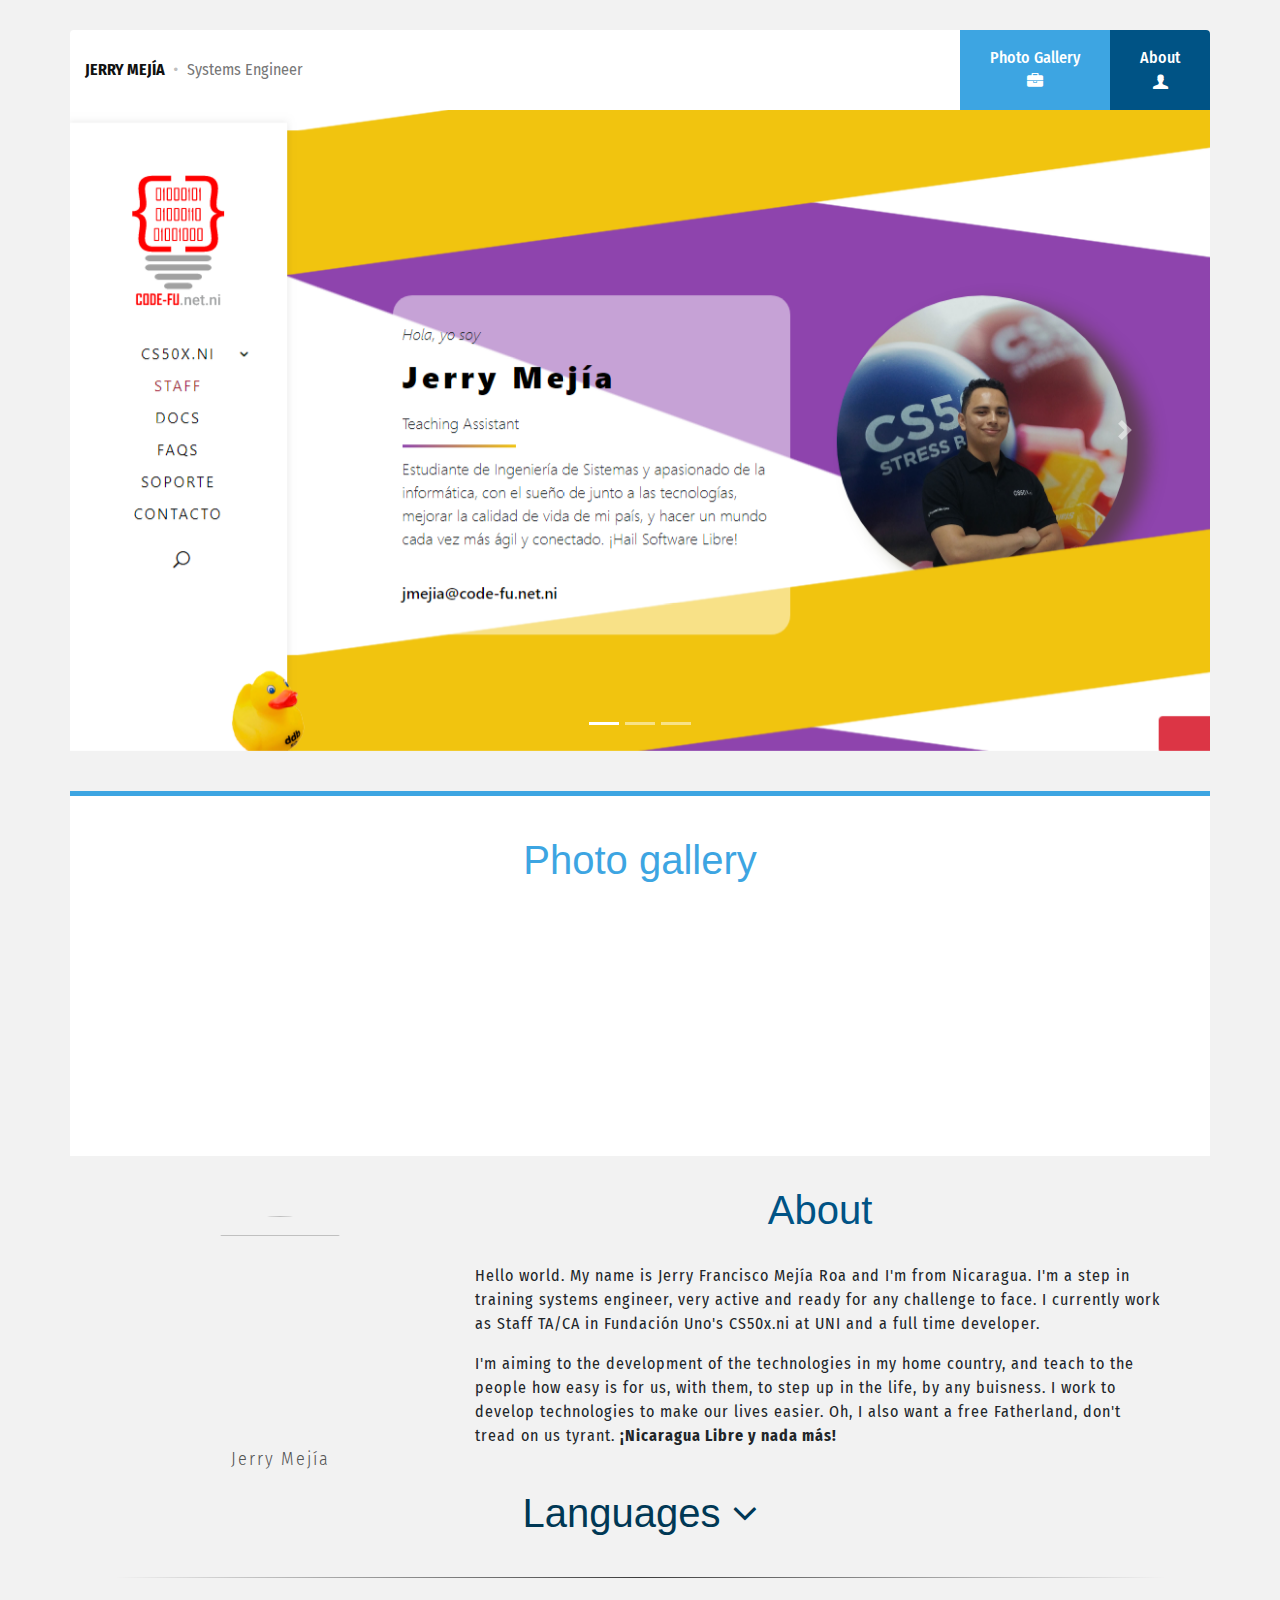
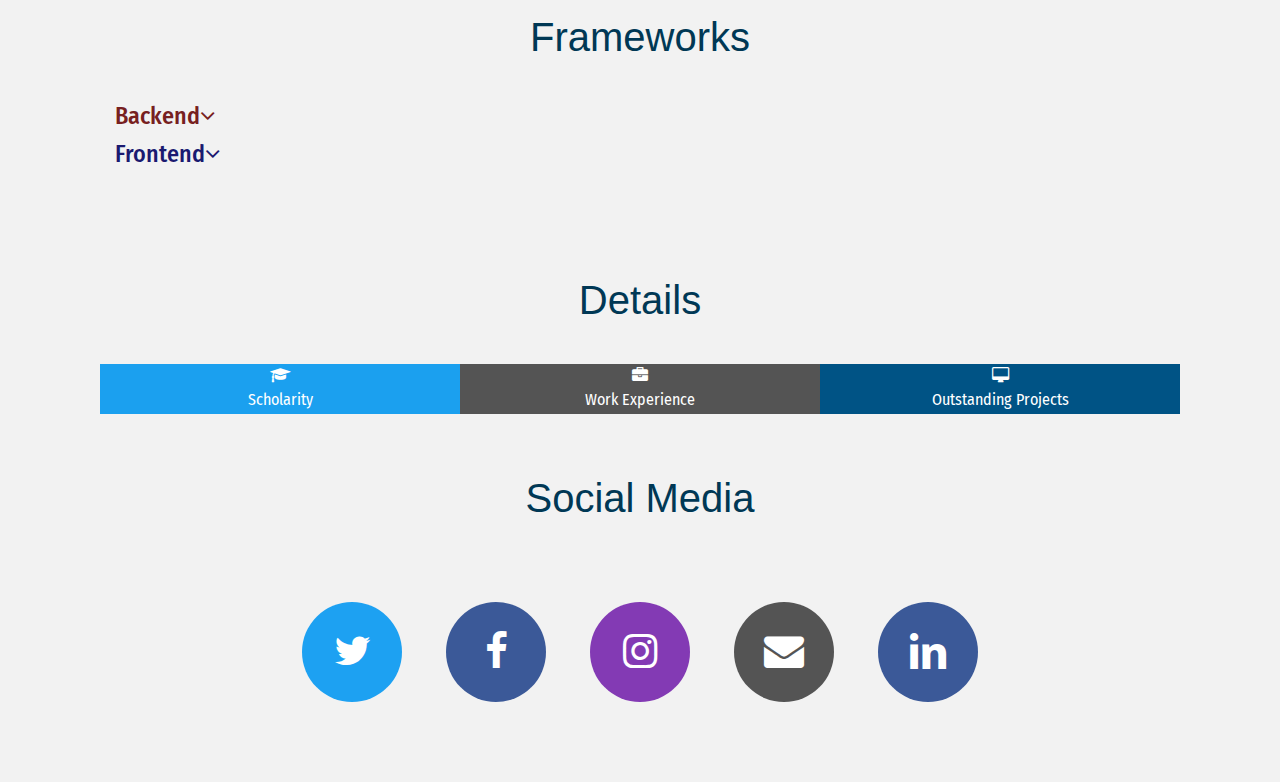
==== commit 34c4cf10: ":bookmark: - Updated July 2020 v2.2" ====
--- a/index.htm
+++ b/index.htm
@@ -9,13 +9,16 @@
     <script src="https://code.jquery.com/jquery-3.3.1.slim.min.js"
         integrity="sha384-q8i/X+965DzO0rT7abK41JStQIAqVgRVzpbzo5smXKp4YfRvH+8abtTE1Pi6jizo" crossorigin="anonymous">
     </script>
-    <script src="js/bootstrap.min.js"></script>
+    <script src="js/bootstrap.bundle.min.js"></script>
     <link href="https://fonts.googleapis.com/css2?family=Fira+Sans+Condensed:wght@300;400;500;700&display=swap"
         rel="stylesheet">
     <link rel="stylesheet" href="https://stackpath.bootstrapcdn.com/font-awesome/4.7.0/css/font-awesome.min.css"
         integrity="sha384-wvfXpqpZZVQGK6TAh5PVlGOfQNHSoD2xbE+QkPxCAFlNEevoEH3Sl0sibVcOQVnN" crossorigin="anonymous">
     <link rel="stylesheet" href="css/fontello.css">
     <link rel="stylesheet" href="css/styles.css">
+
+    <link rel="shortcut icon" href="img/favicon/favicon.ico" type="image/x-icon">
+    <link rel="apple-touch-icon" href="img/favicon/apple-touch-icon.png" />
     <script src="js/scripts.js"></script>
     <title>Jerry Mejia</title>
 </head>
@@ -157,7 +160,7 @@
                     <p class="resumen">Hello world. My name is Jerry Francisco Mejía Roa and I'm from Nicaragua. I'm a
                         step in training systems engineer, very active and ready for any challenge to face. I currently
                         work as Staff TA/CA in Fundación Uno's CS50x.ni at UNI
-                        and a partial time programmer in UNI CodeLab.</p>
+                        and a full time developer.</p>
                     <p class="resumen">I'm aiming to the development of the technologies in my home country, and teach
                         to the people how easy is for us, with them, to step up in the life, by any buisness. I work to
                         develop technologies to make our lives easier. Oh, I also
